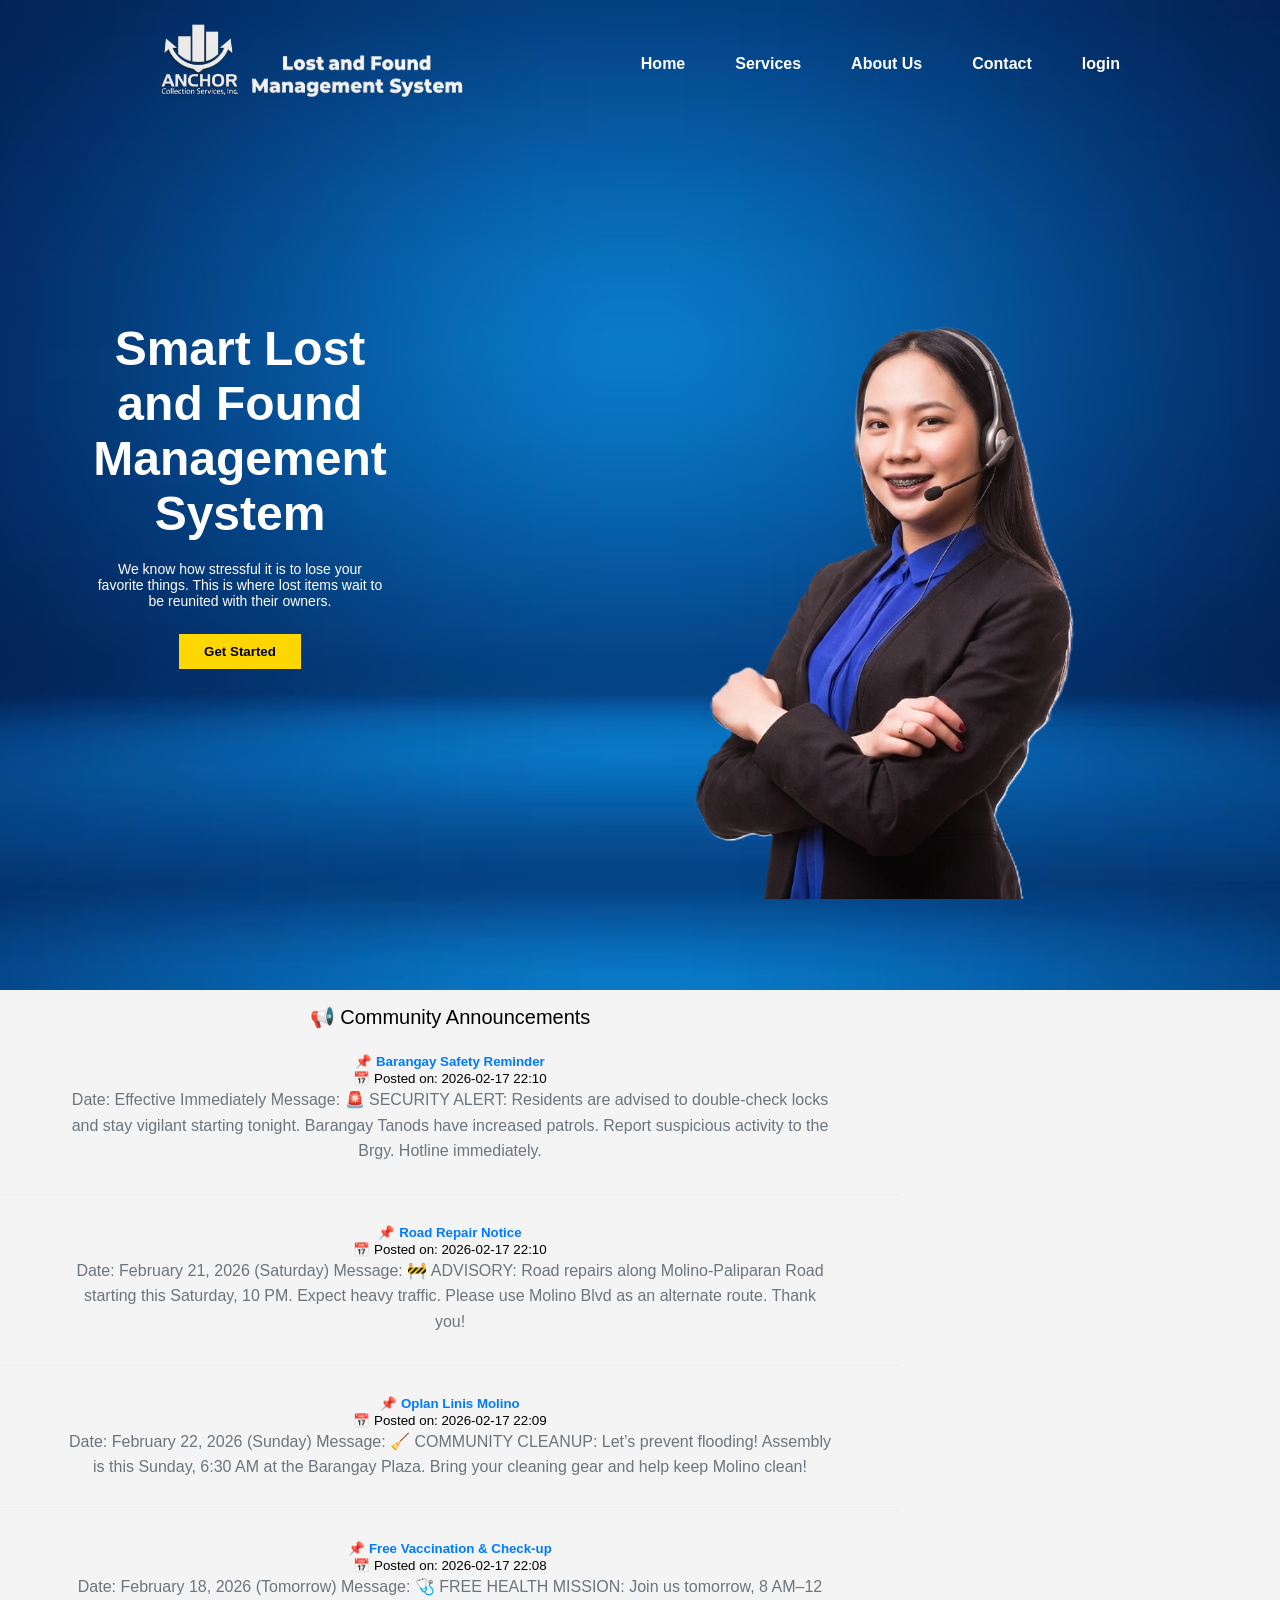
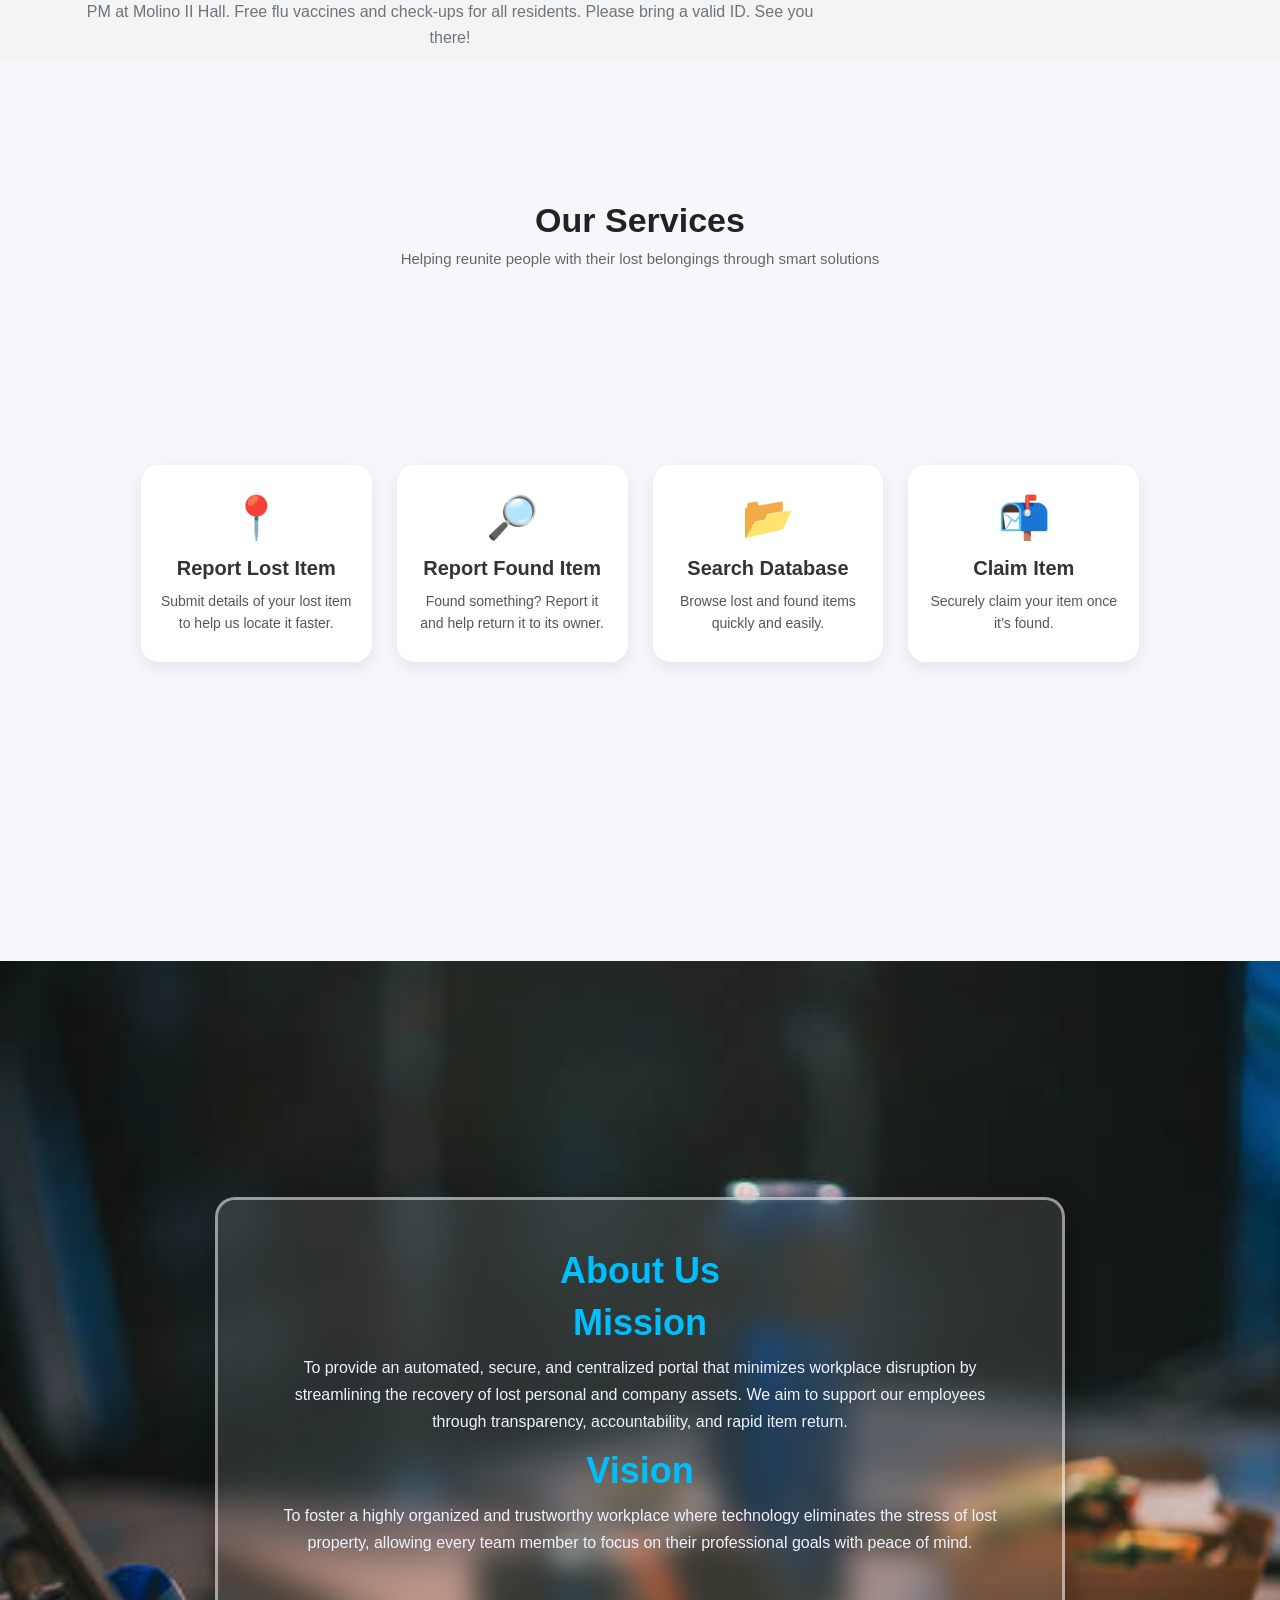
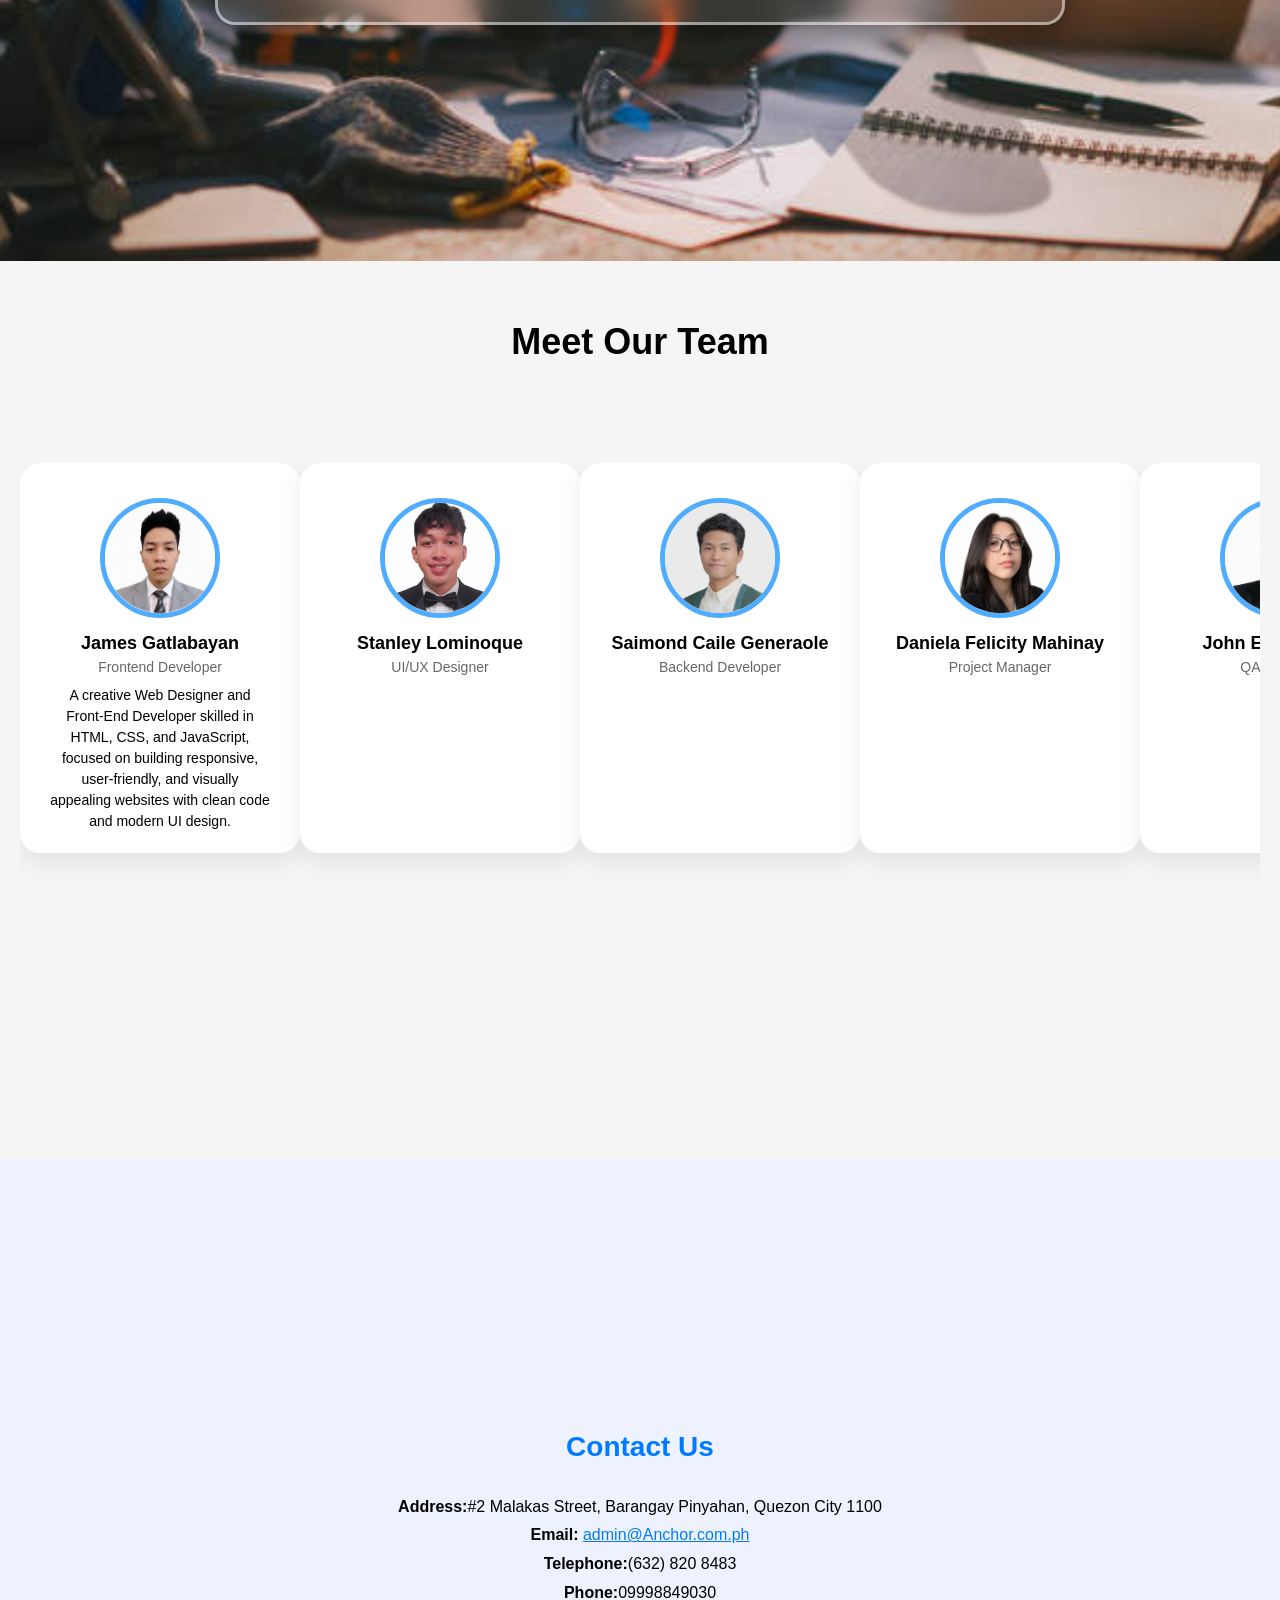
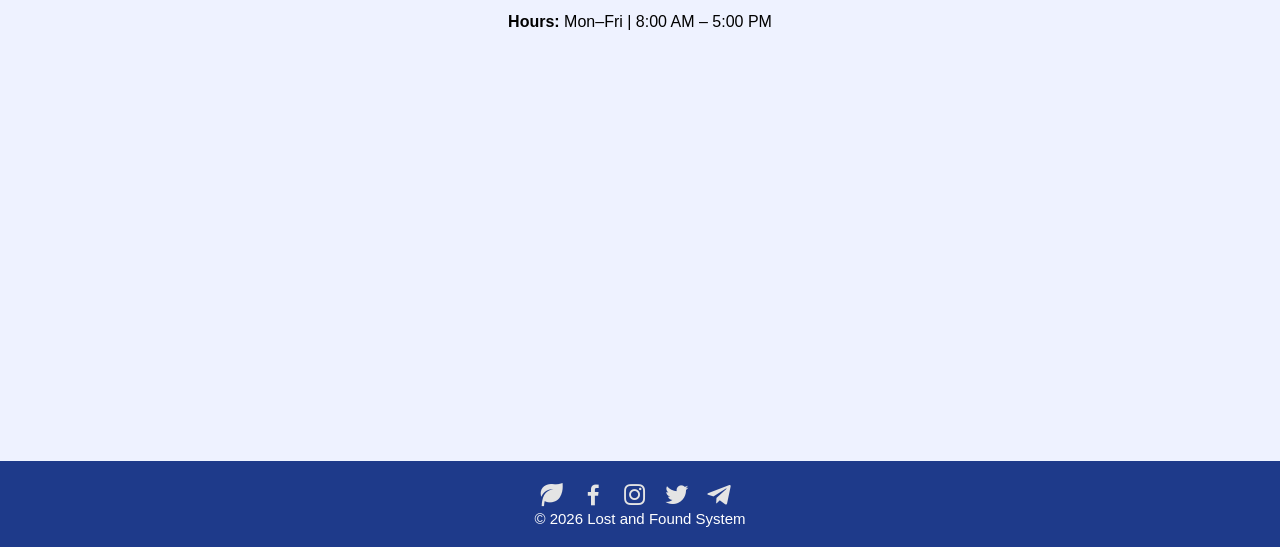
==== templates/index.html @ da5a938c "Create New Repo" ====
<!DOCTYPE html>
<html lang="en">
<head>
<meta charset="UTF-8">
<meta name="viewport" content="width=device-width, initial-scale=1.0">

<title>Home Page</title>

<!-- Swiper CSS -->
  <link
    rel="stylesheet"
    href="https://cdn.jsdelivr.net/npm/swiper@11/swiper-bundle.min.css"
  />

  <link href='https://unpkg.com/boxicons@2.1.4/css/boxicons.min.css' rel='stylesheet'>
<link rel="stylesheet" href="../static/css/home.css">

</head>
<body>

<!-- NAVBAR -->
<header>
<nav class="navbar">

  <div class="brand">
<img src="../static/css/image/11.png" alt="Lost & Found" class="log">
<img src="../static/css/image/12.png" alt="Anchor Logo" class="logo">
  </div>

<ul class="nav-links">
<li><a href="#">Home</a></li>
<li><a href="#">Services</a></li>
<li><a href="#">About Us</a></li>
<li><a href="#">Contact</a></li>
<li><a href="#">login</a></li>

</ul>

</nav>
</header>


<!-- HERO SECTION -->
<section class="hero">

<div class="hero-text">
<h1>Smart Lost and Found Management System</h1>
<p>We know how stressful it is to lose your favorite things.
  This is where lost items wait to be reunited with their owners.</p>
<button>Get Started</button>
</div>

<img src="../static/css/image/krishia.png" alt="Agent" class="img-fluid title-image">
</section>

<!-- FEATURES SECTION -->
  <section id="features">
    <div class="card-body text-center">
    <div class="container my-5">
        <div class="card border-warning shadow-sm">
            <div class="card-header bg-warning text-dark font-weight-bold">
                📢 Community Announcements
            </div>

            <div class="card-body">
                <div id="announcementText">
                    
                        
                            <div class="announcement-item mb-3">
                                <h5 class="mb-1 text-primary">📌 Barangay Safety Reminder</h5>
                                <small class="text-muted d-block mb-2">
                                    📅 Posted on: 2026-02-17 22:10
                                </small>
                                <p class="mb-0">Date: Effective Immediately Message: 🚨 SECURITY ALERT: Residents are advised to double-check locks and stay vigilant starting tonight. Barangay Tanods have increased patrols. Report suspicious activity to the Brgy. Hotline immediately.</p>
                            </div>
                            <hr>
                        
                            <div class="announcement-item mb-3">
                                <h5 class="mb-1 text-primary">📌 Road Repair Notice</h5>
                                <small class="text-muted d-block mb-2">
                                    📅 Posted on: 2026-02-17 22:10
                                </small>
                                <p class="mb-0">Date: February 21, 2026 (Saturday) Message: 🚧 ADVISORY: Road repairs along Molino-Paliparan Road starting this Saturday, 10 PM. Expect heavy traffic. Please use Molino Blvd as an alternate route. Thank you!</p>
                            </div>
                            <hr>
                        
                            <div class="announcement-item mb-3">
                                <h5 class="mb-1 text-primary">📌 Oplan Linis Molino</h5>
                                <small class="text-muted d-block mb-2">
                                    📅 Posted on: 2026-02-17 22:09
                                </small>
                                <p class="mb-0">Date: February 22, 2026 (Sunday) Message: 🧹 COMMUNITY CLEANUP: Let’s prevent flooding! Assembly is this Sunday, 6:30 AM at the Barangay Plaza. Bring your cleaning gear and help keep Molino clean!</p>
                            </div>
                            <hr>
                        
                            <div class="announcement-item mb-3">
                                <h5 class="mb-1 text-primary">📌 Free Vaccination &amp; Check-up</h5>
                                <small class="text-muted d-block mb-2">
                                    📅 Posted on: 2026-02-17 22:08
                                </small>
                                <p class="mb-0">Date: February 18, 2026 (Tomorrow) Message: 🩺 FREE HEALTH MISSION: Join us tomorrow, 8 AM–12 PM at Molino II Hall. Free flu vaccines and check-ups for all residents. Please bring a valid ID. See you there!</p>
                            </div>
                            
                        
                    </div>
                </div>
            </div>
        </div>
    </div>
</section>

  </section>


<!-- SERVICES SECTION -->
 <section class="services-section">
    <h2 class="section-title">Our Services</h2>
    <p class="section-subtitle">
        Helping reunite people with their lost belongings through smart solutions
    </p>

    <div class="services-container">

        <div class="service-card">
            <div class="icon">📍</div>
            <h3>Report Lost Item</h3>
            <p>Submit details of your lost item to help us locate it faster.</p>
        </div>

        <div class="service-card">
            <div class="icon">🔎</div>
            <h3>Report Found Item</h3>
            <p>Found something? Report it and help return it to its owner.</p>
        </div>

        <div class="service-card">
            <div class="icon">📂</div>
            <h3>Search Database</h3>
            <p>Browse lost and found items quickly and easily.</p>
        </div>

        <div class="service-card">
            <div class="icon">📬</div>
            <h3>Claim Item</h3>
            <p>Securely claim your item once it’s found.</p>
        </div>

    </div>
</section>



<div class="about-container"> <section class="about"> 
  
<div class="About us">

<h2>About Us</h2>


<div class="mission">

  <h2>Mission</h2>
  <p>
   To provide an automated, secure, and centralized portal that minimizes workplace disruption by streamlining the recovery of lost personal and company assets. We aim to support our employees through transparency, accountability, and rapid item return.
  </p>
</div>

<div class="vision">
  <h2>Vision</h2>
  <p>
   To foster a highly organized and trustworthy workplace where technology eliminates the stress of lost property, allowing every team member to focus on their professional goals with peace of mind.
  </p>
</div>
</div>
    </div>
  </section>

<!-- ABOUT SECTION -->
 <!-- TEAM SLIDER -->
  <section class="team">
    <h2>Meet Our Team</h2>
    
     <div class="swiper team-swiper">
    <div class="swiper-wrapper">

    <div class="swiper-slide team-card">
    <img src= "../static/css/image/image.png">
    <h3>James Gatlabayan</h3>
    <span>Frontend Developer</span>
    <p class="description">A creative Web Designer and Front-End Developer skilled in HTML, CSS, and JavaScript, focused on building responsive, user-friendly, and visually appealing websites with clean code and modern UI design.</p>
  </div>

  <div class="swiper-slide team-card">
    <img src="../static/css/image/stanley.png">
    <h3>Stanley Lominoque</h3>
    <span>UI/UX Designer</span>
  </div>

  <div class="swiper-slide team-card">
    <img src="../static/css/image/saimond.jpg">
    <h3>Saimond Caile Generaole</h3>
    <span>Backend Developer</span>
  </div>

  <div class="swiper-slide team-card">
    <img src="../static/css/image/daniela.jpg">
    <h3>Daniela Felicity Mahinay</h3>
    <span>Project Manager</span>
  </div>

  <!-- ADD MORE -->
  <div class="swiper-slide team-card">
    <img src="../static/css/image/john.jpg">
    <h3>John Edcel Basan</h3>
    <span>QA Engineer</span>
  </div>

  <div class="swiper-slide team-card">
    <img src="../static/css/image/krishia.png">
    <h3>Krizhia Crizelle Domingo</h3>
    <span>Database Admin</span>
  </div>

  <div class="swiper-slide team-card">
    <img src="../static/css/image/neil.jpg">
    <h3>Neil Delos Santos</h3>
    <span>DevOps Engineer</span>
  </div>

  <div class="swiper-slide team-card">
    <img src="../static/css/image/fidel.jpg">
    <h3>Fidel Ramos</h3>
    <span>Security Analyst</span>
  </div>

  <div class="swiper-slide team-card">
    <img src="../static/css/image/elsa.jpg">
    <h3>Elsa Cardinal</h3>
    <span>System Analyst</span>
  </div>

  <div class="swiper-slide team-card">
    <img src="../static/css/image/emirick.jpg">
    <h3>Emirick James Frisco</h3>
    <span>Content Manager</span>
  </div>

</div>
      <!-- Swiper Controls -->
      <div class="swiper-pagination"></div>
    </div>
  </section>


<!-- CONTACT SECTION -->
<section class="contact">

<h2 class="text-primary mb-4">Contact Us</h2>

<p><strong>Address:</strong>#2 Malakas Street, Barangay Pinyahan, Quezon City 1100</p>
<p><strong>Email:</strong> <a href="admin@Anchor.com.ph" class="text-primary">admin@Anchor.com.ph</a></p>
<p><strong>Telephone:</strong>(632) 820 8483 </p>
<p><strong>Phone:</strong>09998849030</p>
<p><strong>Hours:</strong> Mon–Fri | 8:00 AM – 5:00 PM</p>
</section>


<!-- FOOTER -->
<footer>

     <div class="social-icons">
<a href="#"><i class='bx bxs-leaf'></i></a>
<a href="#"><i class='bx bxl-facebook' ></i></a>
<a href="#"><i class='bx bxl-instagram' ></i></a>
<a href="#"><i class='bx bxl-twitter' ></i></a>
<a href="#"><i class='bx bxl-telegram' ></i></a>
     </div>

<p>© 2026 Lost and Found  System</p>

</footer>

<!-- Swiper JS -->
  <script src="https://cdn.jsdelivr.net/npm/swiper@11/swiper-bundle.min.js"></script>
  <script src="{{ url_for('static', filename='js/script.js') }}"></script>

</body>
</html>
---- static/css/home.css ----
*{
margin:0;
padding:0;
box-sizing:border-box;
font-family:Arial;
}

body{
    background:#f4f4f4;
}

/* NAVBAR */

.navbar{
    display: flex;
    justify-content: space-between;
    align-items: center;
    padding: 20px 60px;
    background: transparent; /* walang sariling background */
    position: absolute; /* nasa ibabaw ng hero */
    top: 0;
    left: 0;
    width: 100%;
}

.brand{
    display: flex;
    align-items: center;
    gap: 10px; /* space ng logo at text */
    position: absolute;
    top: 40px;
    left: 60px;
}

.logo{
    position: absolute;
    margin-top: 40px;
    left: 100px;
    width: 80px;   /* adjust size if needed */
    height: auto;
}

.log{
    position: absolute;
    margin-top: 72px;
    left: 185px;
    width: 225px;   /* adjust size if needed */
    height: auto;
}

.nav-links{
    margin-top: 35px;
    margin-left: auto;
    margin-right: 100px;
    display:flex;
    font-weight: bold;
    font-size: medium;
    list-style:none;
}

.nav-links li{
    margin-left:50px;
}

.nav-links a{
   color:white;
   text-decoration:none;
   font-size:16px;
}

.nav-links a:hover{
   color: gold;
}


/* HERO */

.hero{
   height:110vh;
   background-image: url('../css/image/14.avif');
   background-size:cover;
   background-position:center;
   display:flex;
   justify-content:center;
   align-items:center;
   text-align:center;
   color:white;
}
.hero-text{
    margin-left: 100px;
    margin-right:auto;
    max-width: fit-content60px 10%;
}

.hero-text h1{
   font-size:48px;
   margin-bottom:20px;
}

.hero-text p{
   font-size: 14px;
   margin-bottom:25px;
}

.hero button{
   padding:10px 25px;
   border:none;
   background:gold;
   font-weight:bold;
   cursor:pointer;
}

.hero-btn:hover{
    background: #1e8449;
}

.title-image{
    margin-top: 208px;
    width: 900px;
    height: auto;
}


/* Features */

/* Center the main container and restrict width for that "bulletin" look */
#features .container {
    max-width: 900px;
    text-align: center;
}

/* Header styling */
.card-header {
    font-size: 1.25rem;
    padding: 15px !important;
    border-bottom: none;
}

/* Individual Announcement Item styling */
.announcement-item {
    padding: 10px 0;
}

.announcement-item h5 {
    font-weight: 600;
    text-decoration: none;
}

/* Text spacing and alignment */
.announcement-item p {
    color: #6c757d; /* Muted gray for the description */
    line-height: 1.6;
    max-width: 85%;
    margin: 0 auto; /* Centers the paragraph text block */
}

/* Horizontal rule styling */
hr {
    border: 0;
    border-top: 1px solid #eee;
    margin: 20px 0;
}

/* Custom icon colors (Optional: if you want the blue from the screenshot) */
.text-primary {
    color: #007bff !important;
}


/* SERVICES */

.services-section {
  min-height: 100vh; 
    display: flex;
    flex-direction: column;
    justify-content: center; /* vertical center */
    align-items: center;
    padding: 11%;
    background-color: #f5f7fb;
    font-family: 'Poppins', sans-serif;
    text-align: center;
}

.section-title {
    font-size: 34px;
    font-weight: 700;
    color: #222;
}

.section-subtitle {
    max-width: 600px;
    margin: 10px auto 40px;
    font-size: 15px;
    color: #666;
}

/* Grid layout */
.services-container {
    display: grid;
    grid-template-columns: repeat(4, 1fr);
    gap: 25px;
    max-width: 1200px;
    margin: auto;
}

/* Card */
.service-card {
    background: #fff;
    padding: 28px 20px;
    border-radius: 18px;
    box-shadow: 0 6px 15px rgba(0,0,0,0.08);
    transition: transform 0.3s ease, box-shadow 0.3s ease;
}

.service-card:hover {
    transform: translateY(-8px);
    box-shadow: 0 10px 25px rgba(0,0,0,0.12);
}

.icon {
    font-size: 42px;
    margin-bottom: 15px;
}

.service-card h3 {
    font-size: 20px;
    color: #333;
    margin-bottom: 10px;
}

.service-card p {
    font-size: 14px;
    color: #555;
    line-height: 1.6;
}




/* ABOUT */

/* ABOUT SECTION */
.about-container {
    background-image: url('../css/image/h.jpg');
    background-size: cover;
    background-position: center;
    padding: 100px 20px; /* Space sa taas at baba para hindi dikit sa ibang section */
    display: flex;
    justify-content: center;
    align-items: center;
    min-height: 100vh;
}
.about {
  border: 3px solid rgba(255, 255, 255, 0.5); /* Puting border */
  border-radius: 20px;
  background: rgba(255, 255, 255, 0.1); /* Transparent white */
  backdrop-filter: blur(15px); /* Glass blur effect */
  -webkit-backdrop-filter: blur(15px);
    
  padding: 50px;
  max-width: 850px;
  color: white;
  text-align: center;
  box-shadow: 0 10px 30px rgba(0, 0, 0, 0.4);
}

.about h2 {
  font-size: 1.5rem;
  width: 100%;
  font-size: 36px;
  margin-bottom: 10px;
  color: #00bfff;
}

.mission, .vision {
    flex: 1;
    min-width: 250px; /* Para mag-stack sila sa mobile */
}

.about p {
  font-size: 16px;
  line-height: 1.7;
  margin-bottom: 15px;
  color: #eef2ff;
}

/* TEAM SECTION */
.team {
 background-color: whitesmoke;
  min-height: 100vh;
  text-align: center;
  padding: 60px 20px;
}

.team h2 {
  font-size: 36px;
  margin-bottom: 100px;
  color: #000;

}

.team-card {
  position: relative;
  height: 390px;
  width: 280px;              
  text-align: center;
  background: #fff;
  border-radius: 20px;       
  padding: 20px;
  box-shadow: 0 10px 25px rgba(0,0,0,0.08);
  box-sizing: border-box;   
  overflow: hidden;         
}

.team-card img {
  width: 120px;
  height: 120px;
  border-radius: 50%;
  object-fit: cover;
  margin: 15px auto;
  display: block;
  transition: transform 0.3s ease;
  border: 5px solid #4facfe;
}

.team-card img:hover  {
    transform: scale(1.1);
}

.team-card h3 {
  margin: 10px 0 5px;
  font-size: 18px;
}

/* Role */
.team-card span {
  font-size: 14px;
  color: #666;
  display: block;
  margin-bottom: 10px;
}

/* Description text */
.description {
  font-size: 14px;
  color: #000;
  text-align: center;
  line-height: 1.5;
  padding: 0 10px;          /* prevents text touching edges */
  word-wrap: break-word;
}

/* SWIPER */
.swiper {
  padding-bottom: 50px;
}

.swiper-button-next,
.swiper-button-prev {
  color: #000;
}

.swiper-pagination-bullet-active {
  background: #000;
}

/* CONTACT */


.contact {
min-height: 100vh;
padding:270px;
text-align:center;
background:#eef2ff;
}


.contact h2 {
  color: #359df8;
  font-weight: 500px;
  margin-bottom: 30px;
  font-size: 28px;
  
}

.contact p {
  line-height: 1.8; 
  font-family: Arial, sans-serif; 
}

 .text-primary {
  color: #4facfe;
}


/* FOOTER */

footer{
font-size: 15px;
text-align:center;
background:#1e3a8a;
color:white;
padding:20px;
}

.social-icons a i {
    font-size: 28px;
    color: #e4e4e4;
    margin-right: 10px;
    transition: .5s ease;


}

.social-icons a:hover i  {
    transform: scale(1.2);

}
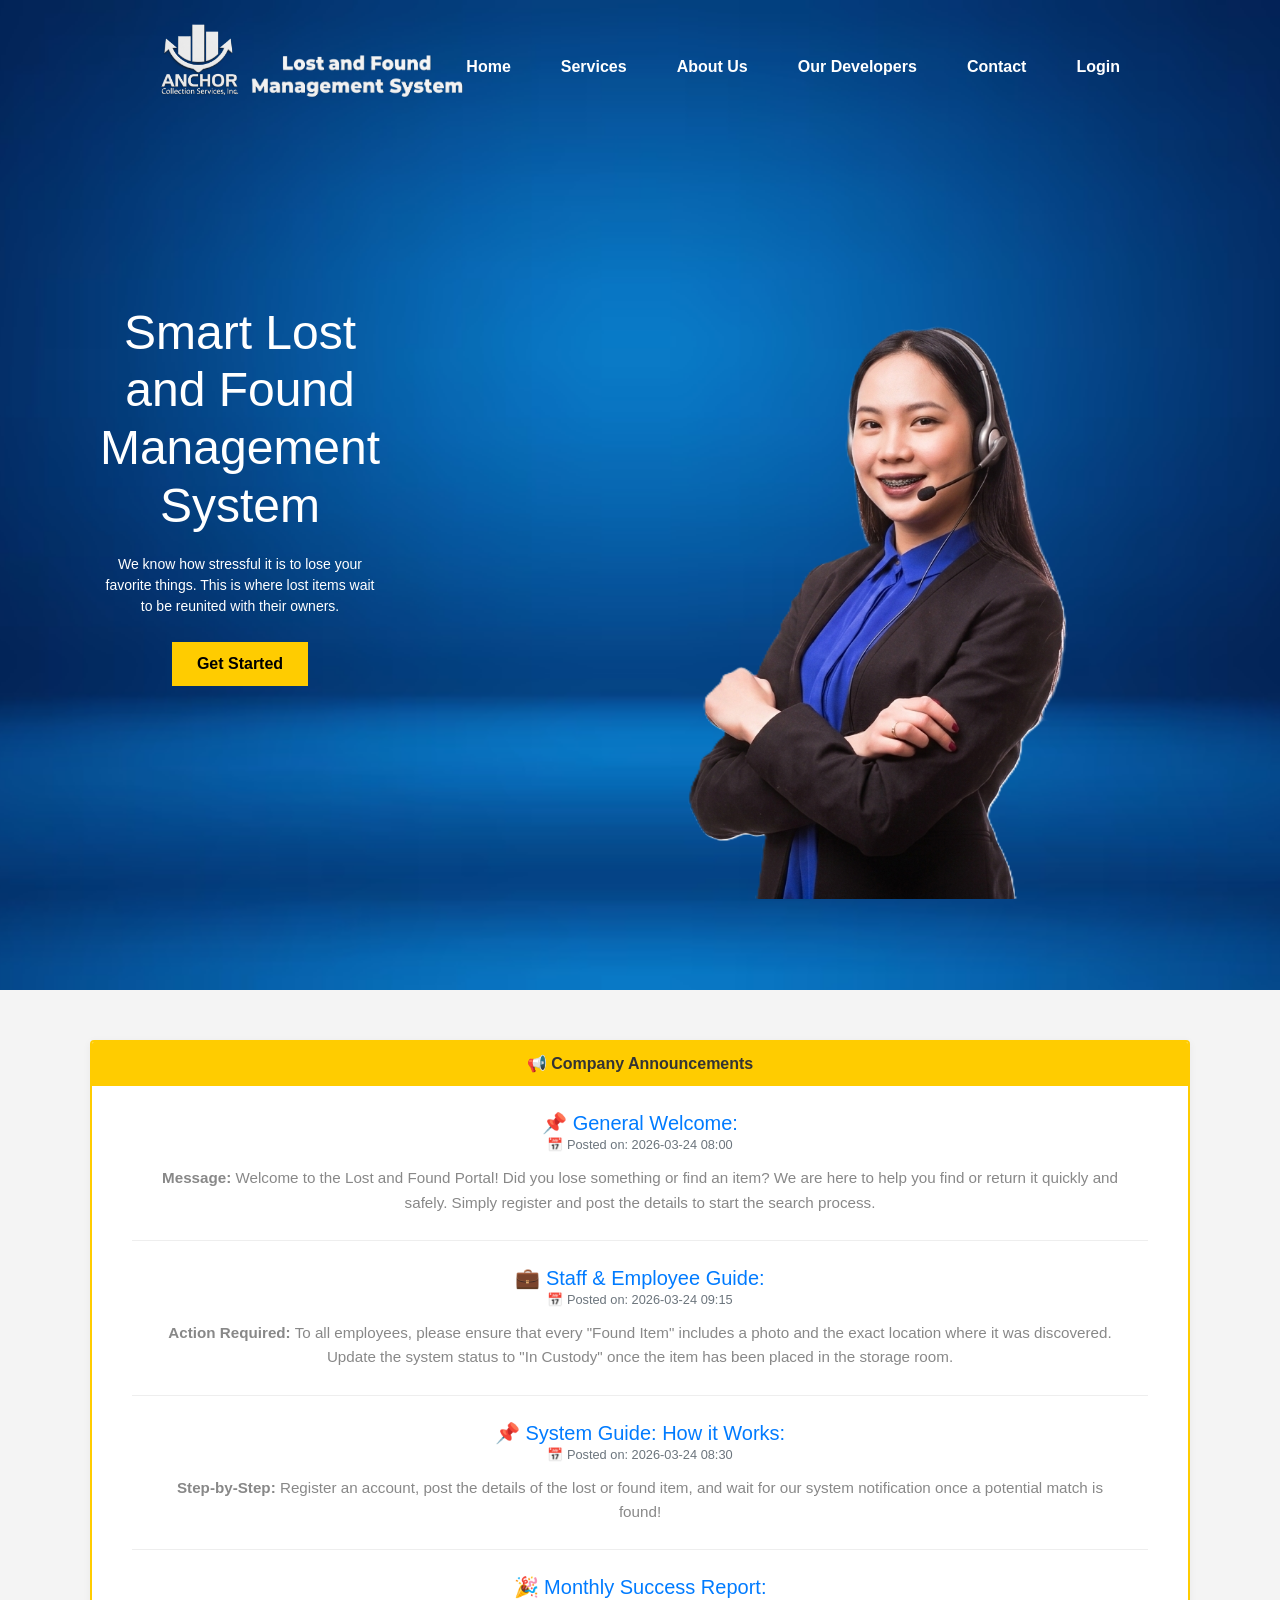
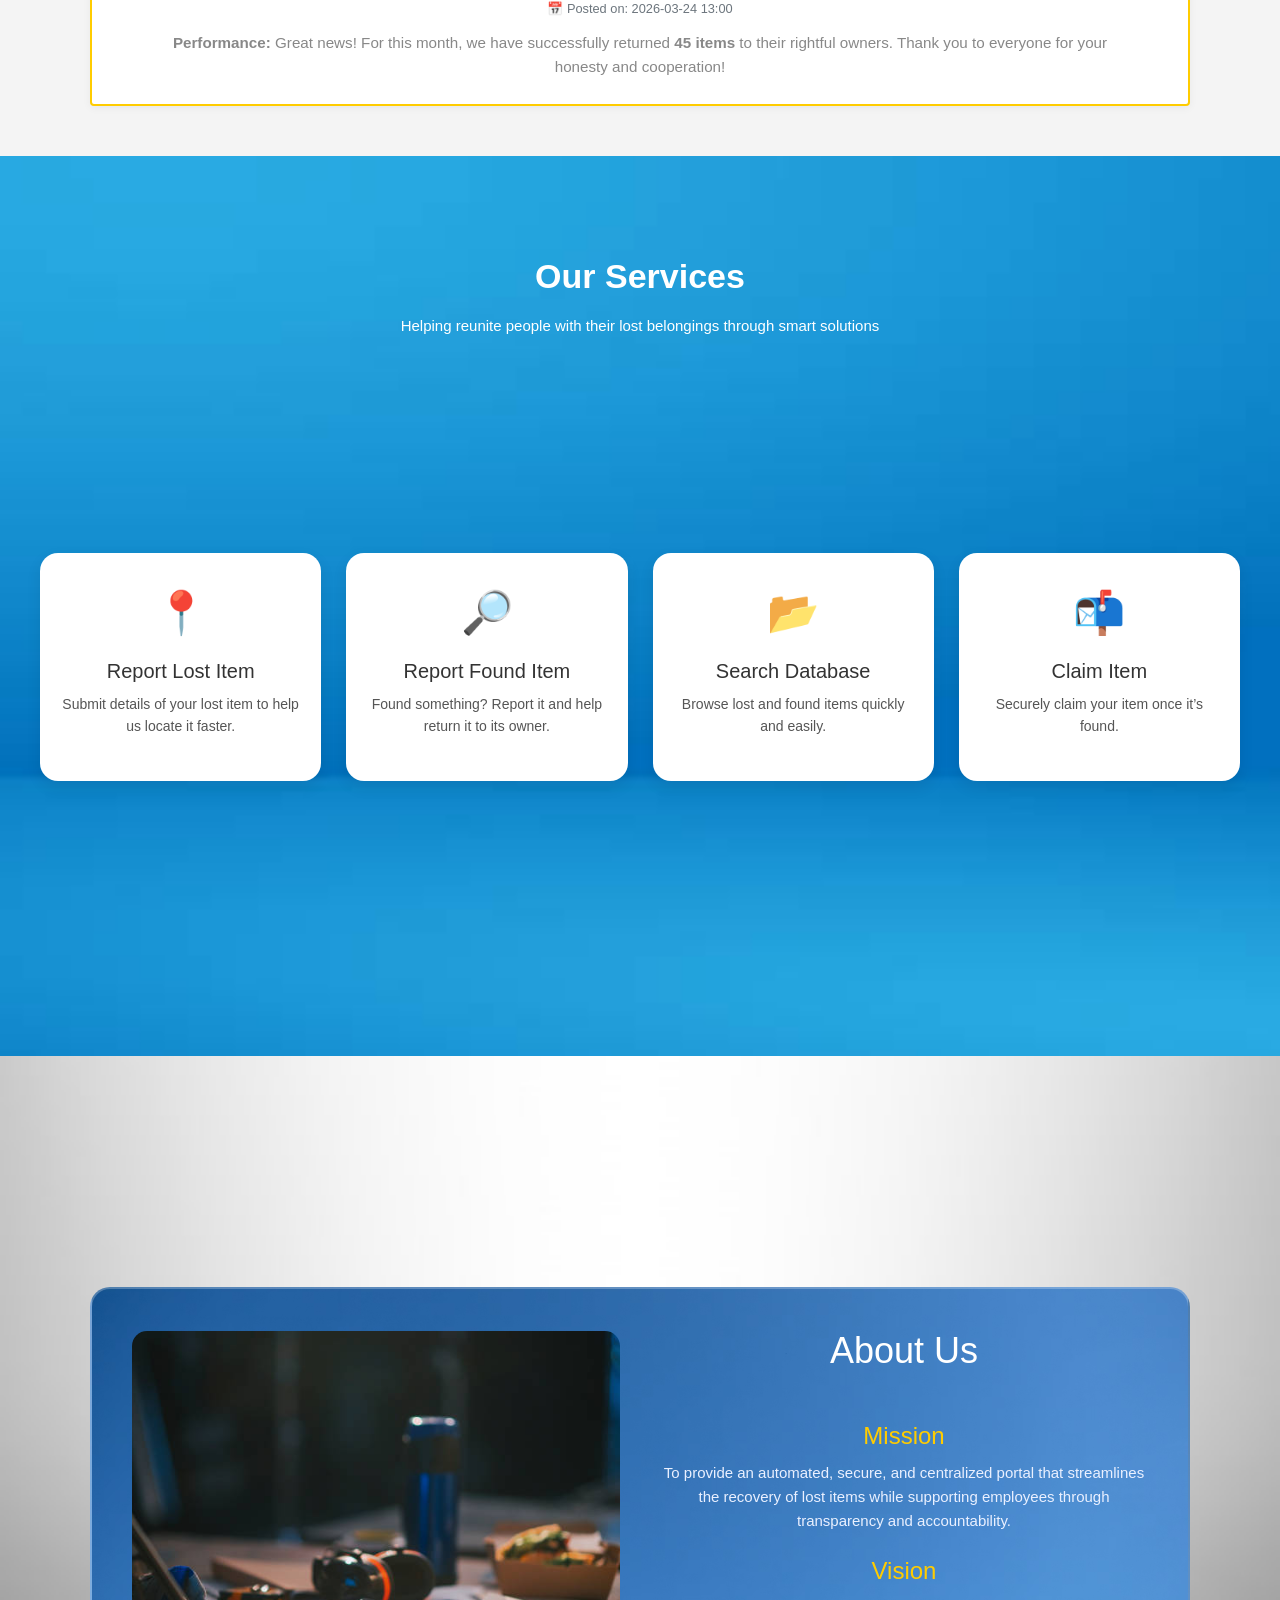
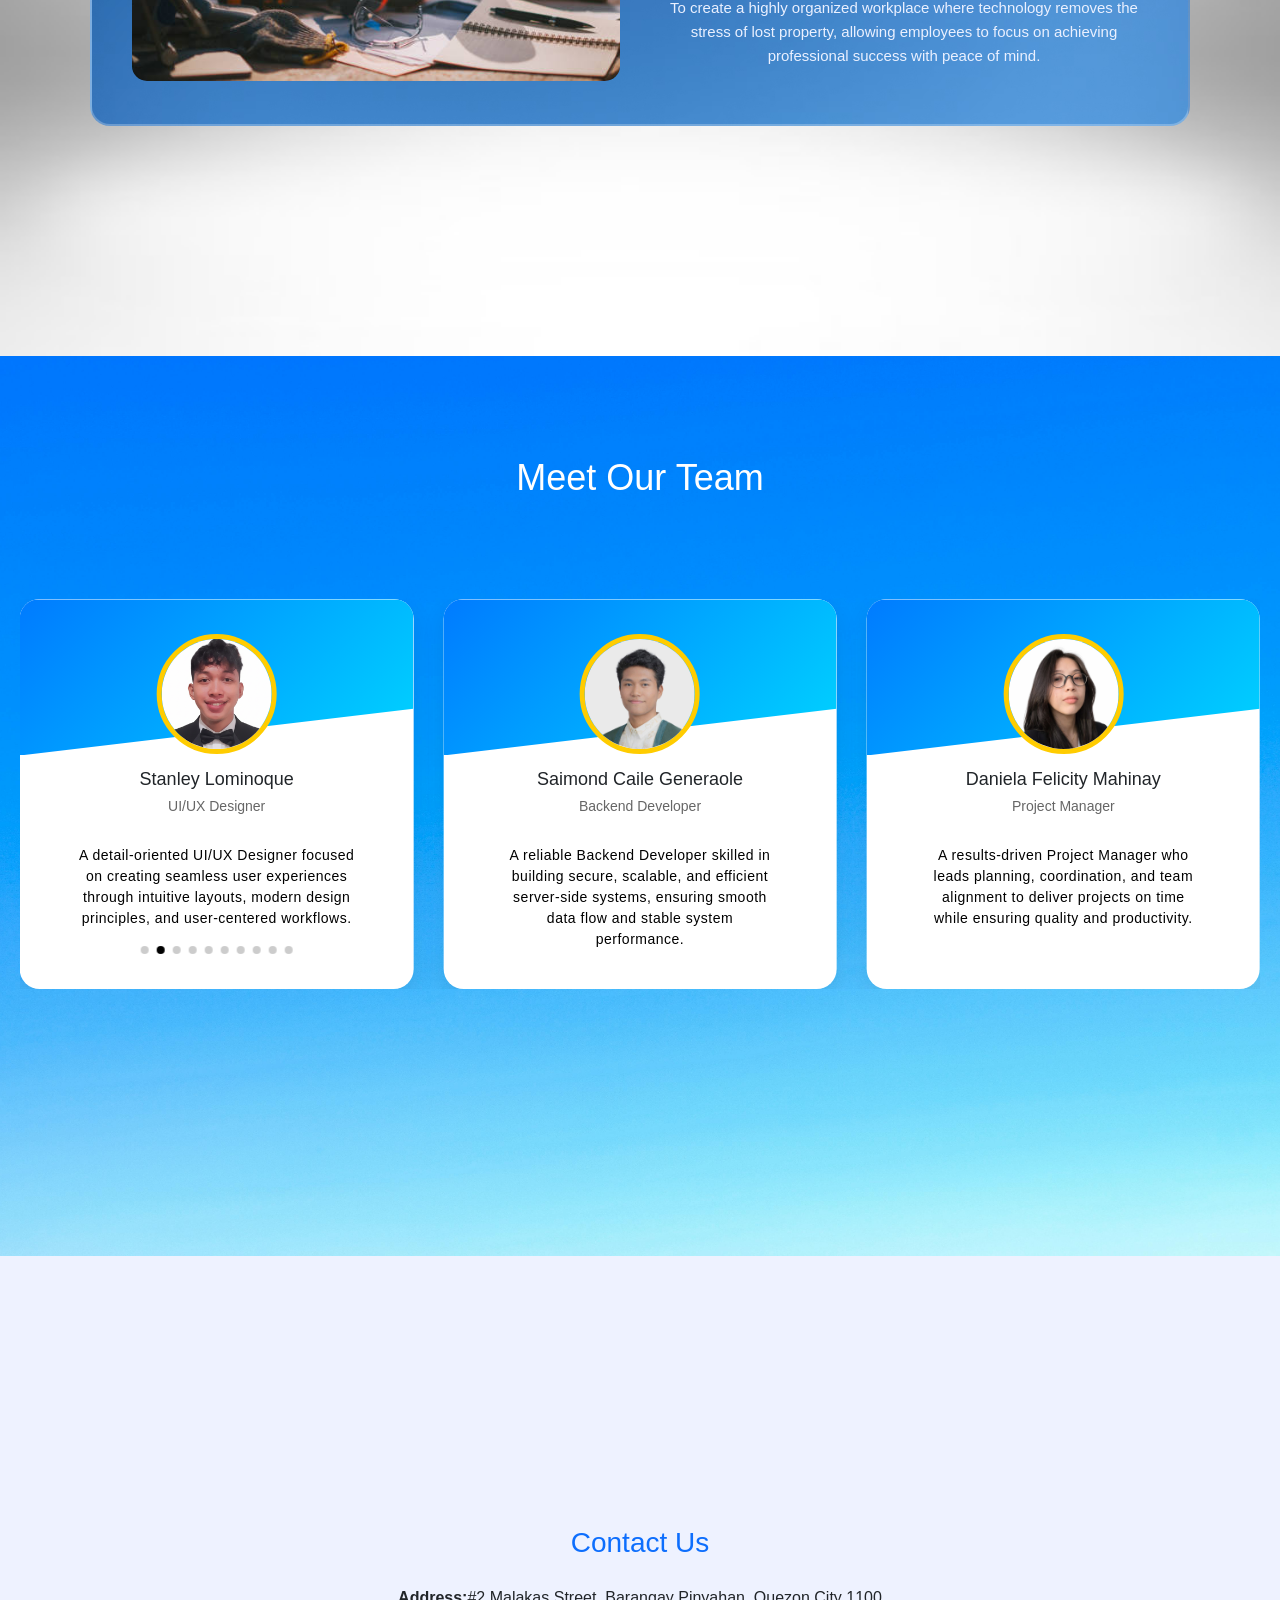
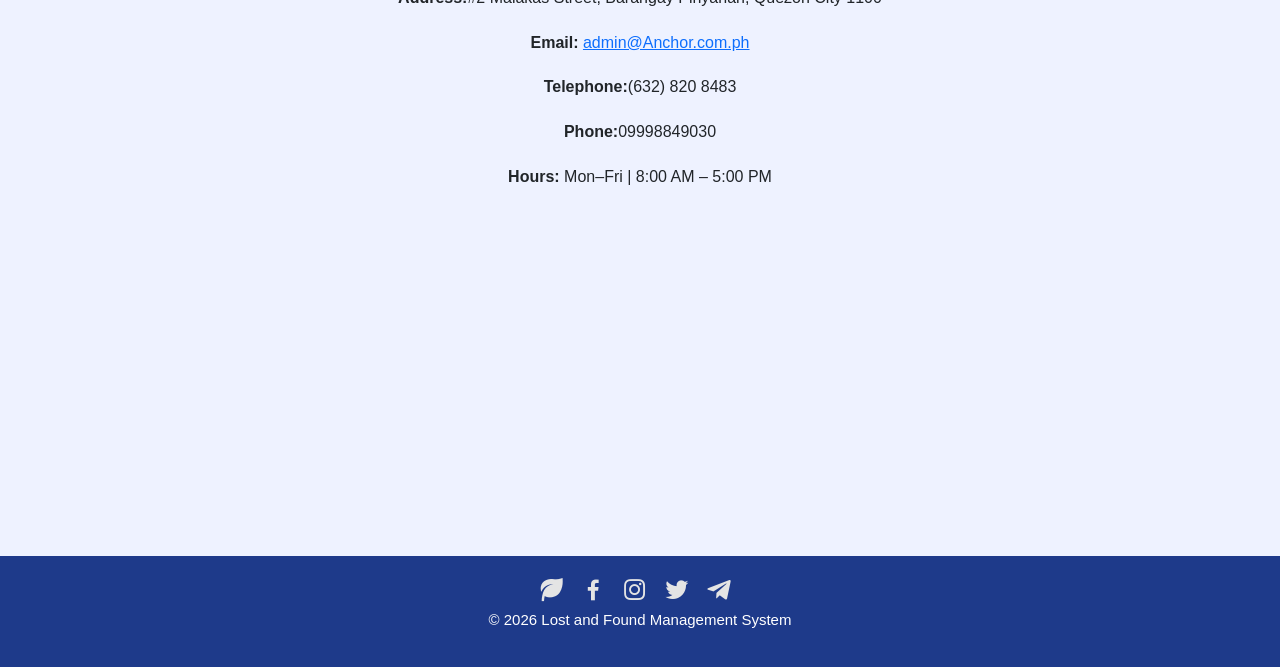
==== commit 4f4ecc2d: "Add files via upload" ====
--- a/templates/index.html
+++ b/templates/index.html
@@ -6,114 +6,100 @@
 
 <title>Home Page</title>
 
+
+ <link href="https://cdn.jsdelivr.net/npm/bootstrap@5.3.2/dist/css/bootstrap.min.css" rel="stylesheet">
+  
+
 <!-- Swiper CSS -->
   <link
     rel="stylesheet"
     href="https://cdn.jsdelivr.net/npm/swiper@11/swiper-bundle.min.css"
   />
 
+  
   <link href='https://unpkg.com/boxicons@2.1.4/css/boxicons.min.css' rel='stylesheet'>
-<link rel="stylesheet" href="../static/css/home.css">
+<link rel="stylesheet" href="../static/style.css">
 
 </head>
 <body>
 
 <!-- NAVBAR -->
 <header>
-<nav class="navbar">
+<nav class="navbar"> 
 
   <div class="brand">
-<img src="../static/css/image/11.png" alt="Lost & Found" class="log">
-<img src="../static/css/image/12.png" alt="Anchor Logo" class="logo">
+<img src="../static/image/11.png" alt="Lost & Found" class="log">
+<img src="../static/image/12.png" alt="Anchor Logo" class="logo">
   </div>
 
 <ul class="nav-links">
-<li><a href="#">Home</a></li>
-<li><a href="#">Services</a></li>
-<li><a href="#">About Us</a></li>
-<li><a href="#">Contact</a></li>
-<li><a href="#">login</a></li>
+<li><a href="#home">Home</a></li>
+<li><a href="#services">Services</a></li>
+<li><a href="#about">About Us</a></li>
+<li><a href="#dev">Our Developers</a></li>
+<li><a href="#contact">Contact</a></li>
+<li><a href="login.html">Login</a></li>
 
 </ul>
 
 </nav>
 </header>
-
+ 
 
 <!-- HERO SECTION -->
-<section class="hero">
+<section id="home" class="hero">
 
 <div class="hero-text">
 <h1>Smart Lost and Found Management System</h1>
 <p>We know how stressful it is to lose your favorite things.
   This is where lost items wait to be reunited with their owners.</p>
-<button>Get Started</button>
-</div>
-
-<img src="../static/css/image/krishia.png" alt="Agent" class="img-fluid title-image">
+<button onclick="window.location.href='login.html'">Get Started</button>
+</div>
+
+<img src="../static/image/krishia.png" alt="Agent" class="img-fluid title-image">
 </section>
 
 <!-- FEATURES SECTION -->
-  <section id="features">
-    <div class="card-body text-center">
-    <div class="container my-5">
-        <div class="card border-warning shadow-sm">
-            <div class="card-header bg-warning text-dark font-weight-bold">
-                📢 Community Announcements
-            </div>
-
-            <div class="card-body">
-                <div id="announcementText">
-                    
-                        
-                            <div class="announcement-item mb-3">
-                                <h5 class="mb-1 text-primary">📌 Barangay Safety Reminder</h5>
-                                <small class="text-muted d-block mb-2">
-                                    📅 Posted on: 2026-02-17 22:10
-                                </small>
-                                <p class="mb-0">Date: Effective Immediately Message: 🚨 SECURITY ALERT: Residents are advised to double-check locks and stay vigilant starting tonight. Barangay Tanods have increased patrols. Report suspicious activity to the Brgy. Hotline immediately.</p>
-                            </div>
-                            <hr>
-                        
-                            <div class="announcement-item mb-3">
-                                <h5 class="mb-1 text-primary">📌 Road Repair Notice</h5>
-                                <small class="text-muted d-block mb-2">
-                                    📅 Posted on: 2026-02-17 22:10
-                                </small>
-                                <p class="mb-0">Date: February 21, 2026 (Saturday) Message: 🚧 ADVISORY: Road repairs along Molino-Paliparan Road starting this Saturday, 10 PM. Expect heavy traffic. Please use Molino Blvd as an alternate route. Thank you!</p>
-                            </div>
-                            <hr>
-                        
-                            <div class="announcement-item mb-3">
-                                <h5 class="mb-1 text-primary">📌 Oplan Linis Molino</h5>
-                                <small class="text-muted d-block mb-2">
-                                    📅 Posted on: 2026-02-17 22:09
-                                </small>
-                                <p class="mb-0">Date: February 22, 2026 (Sunday) Message: 🧹 COMMUNITY CLEANUP: Let’s prevent flooding! Assembly is this Sunday, 6:30 AM at the Barangay Plaza. Bring your cleaning gear and help keep Molino clean!</p>
-                            </div>
-                            <hr>
-                        
-                            <div class="announcement-item mb-3">
-                                <h5 class="mb-1 text-primary">📌 Free Vaccination &amp; Check-up</h5>
-                                <small class="text-muted d-block mb-2">
-                                    📅 Posted on: 2026-02-17 22:08
-                                </small>
-                                <p class="mb-0">Date: February 18, 2026 (Tomorrow) Message: 🩺 FREE HEALTH MISSION: Join us tomorrow, 8 AM–12 PM at Molino II Hall. Free flu vaccines and check-ups for all residents. Please bring a valid ID. See you there!</p>
-                            </div>
-                            
-                        
-                    </div>
-                </div>
-            </div>
-        </div>
+<section id="features">
+  <div class="features-container">
+    <div class="features-card">
+      <div class="features-header">
+        📢 Company Announcements
+      </div>
+      <div class="features-body" id="announcementText">
+
+        <div class="announcement-item">
+          <h5>📌 General Welcome:</h5>
+          <small class="posted-date">📅 Posted on: 2026-03-24 08:00</small>
+          <p><strong>Message:</strong> Welcome to the Lost and Found Portal! Did you lose something or find an item? We are here to help you find or return it quickly and safely. Simply register and post the details to start the search process.</p>
+        </div>
+
+        <div class="announcement-item">
+          <h5>💼 Staff & Employee Guide:</h5>
+          <small class="posted-date">📅 Posted on: 2026-03-24 09:15</small>
+          <p><strong>Action Required:</strong> To all employees, please ensure that every "Found Item" includes a photo and the exact location where it was discovered. Update the system status to "In Custody" once the item has been placed in the storage room.</p>
+        </div>
+
+        <div class="announcement-item">
+          <h5>📌 System Guide: How it Works:</h5>
+          <small class="posted-date">📅 Posted on: 2026-03-24 08:30</small>
+          <p><strong>Step-by-Step:</strong> Register an account, post the details of the lost or found item, and wait for our system notification once a potential match is found!</p>
+        </div>
+
+        <div class="announcement-item">
+          <h5>🎉 Monthly Success Report:</h5>
+          <small class="posted-date">📅 Posted on: 2026-03-24 13:00</small>
+          <p><strong>Performance:</strong> Great news! For this month, we have successfully returned <strong>45 items</strong> to their rightful owners. Thank you to everyone for your honesty and cooperation!</p>
+        </div>
+
+      </div>
     </div>
-</section>
-
-  </section>
+  </div>
+</section>
 
 
 <!-- SERVICES SECTION -->
- <section class="services-section">
+<section id="services" class="services-section">
     <h2 class="section-title">Our Services</h2>
     <p class="section-subtitle">
         Helping reunite people with their lost belongings through smart solutions
@@ -150,101 +136,153 @@
 
 
 
-<div class="about-container"> <section class="about"> 
-  
-<div class="About us">
-
-<h2>About Us</h2>
-
-
-<div class="mission">
-
-  <h2>Mission</h2>
-  <p>
-   To provide an automated, secure, and centralized portal that minimizes workplace disruption by streamlining the recovery of lost personal and company assets. We aim to support our employees through transparency, accountability, and rapid item return.
-  </p>
-</div>
-
-<div class="vision">
-  <h2>Vision</h2>
-  <p>
-   To foster a highly organized and trustworthy workplace where technology eliminates the stress of lost property, allowing every team member to focus on their professional goals with peace of mind.
-  </p>
-</div>
-</div>
+<section id="about" class="about-container">
+  <div class="about-box">
+    
+    <div class="row-container">
+      
+      <!-- LEFT: IMAGE SLIDER -->
+      <div class="left-slider">
+        <div id="aboutCarousel" class="carousel slide carousel-fade" data-bs-ride="carousel">
+          <div class="carousel-inner">
+            
+            <div class="carousel-item active">
+              <img src="../static/image/g.jpg" class="d-block w-100 slider-img" alt="About Image 1">
+            </div>
+
+            <div class="carousel-item">
+              <img src="../static/image/h.jpg" class="d-block w-100 slider-img" alt="About Image 2">
+            </div>
+
+            <div class="carousel-item">
+              <img src="../static/image/j.jpg" class="d-block w-100 slider-img" alt="About Image 3">
+            </div>
+
+          </div>
+        </div>
+      </div>
+
+      <!-- RIGHT: MISSION / VISION -->
+      <div class="right-text">
+
+        <h2 class="about-main-title">About Us</h2>
+
+        <h3>Mission</h3>
+        <p>
+          To provide an automated, secure, and centralized portal that streamlines the recovery of lost items while
+          supporting employees through transparency and accountability.
+        </p>
+
+        <h3 class="mt-4">Vision</h3>
+        <p>
+          To create a highly organized workplace where technology removes the stress of lost property, allowing
+          employees to focus on achieving professional success with peace of mind.
+        </p>
+
+      </div>
+
     </div>
-  </section>
+
+  </div>
+</section>
 
 <!-- ABOUT SECTION -->
  <!-- TEAM SLIDER -->
-  <section class="team">
+  <section id="dev" class="team">
     <h2>Meet Our Team</h2>
     
      <div class="swiper team-swiper">
     <div class="swiper-wrapper">
 
     <div class="swiper-slide team-card">
-    <img src= "../static/css/image/image.png">
-    <h3>James Gatlabayan</h3>
-    <span>Frontend Developer</span>
-    <p class="description">A creative Web Designer and Front-End Developer skilled in HTML, CSS, and JavaScript, focused on building responsive, user-friendly, and visually appealing websites with clean code and modern UI design.</p>
-  </div>
-
-  <div class="swiper-slide team-card">
-    <img src="../static/css/image/stanley.png">
-    <h3>Stanley Lominoque</h3>
-    <span>UI/UX Designer</span>
-  </div>
-
-  <div class="swiper-slide team-card">
-    <img src="../static/css/image/saimond.jpg">
-    <h3>Saimond Caile Generaole</h3>
-    <span>Backend Developer</span>
-  </div>
-
-  <div class="swiper-slide team-card">
-    <img src="../static/css/image/daniela.jpg">
-    <h3>Daniela Felicity Mahinay</h3>
-    <span>Project Manager</span>
-  </div>
-
-  <!-- ADD MORE -->
-  <div class="swiper-slide team-card">
-    <img src="../static/css/image/john.jpg">
-    <h3>John Edcel Basan</h3>
-    <span>QA Engineer</span>
-  </div>
-
-  <div class="swiper-slide team-card">
-    <img src="../static/css/image/krishia.png">
-    <h3>Krizhia Crizelle Domingo</h3>
-    <span>Database Admin</span>
-  </div>
-
-  <div class="swiper-slide team-card">
-    <img src="../static/css/image/neil.jpg">
-    <h3>Neil Delos Santos</h3>
-    <span>DevOps Engineer</span>
-  </div>
-
-  <div class="swiper-slide team-card">
-    <img src="../static/css/image/fidel.jpg">
-    <h3>Fidel Ramos</h3>
-    <span>Security Analyst</span>
-  </div>
-
-  <div class="swiper-slide team-card">
-    <img src="../static/css/image/elsa.jpg">
-    <h3>Elsa Cardinal</h3>
-    <span>System Analyst</span>
-  </div>
-
-  <div class="swiper-slide team-card">
-    <img src="../static/css/image/emirick.jpg">
-    <h3>Emirick James Frisco</h3>
-    <span>Content Manager</span>
-  </div>
-
+  <img src="../static/image/image.png">
+  <h3>James Gatlabayan</h3>
+  <span>Frontend Developer</span>
+  <p class="description">
+    A creative Front-End Developer specializing in crafting responsive, fast, and visually appealing user interfaces through clean HTML, CSS, and JavaScript.
+  </p>
+</div>
+
+<div class="swiper-slide team-card">
+  <img src="../static/image/stanley.png">
+  <h3>Stanley Lominoque</h3>
+  <span>UI/UX Designer</span>
+  <p class="description">
+    A detail-oriented UI/UX Designer focused on creating seamless user experiences through intuitive layouts, modern design principles, and user-centered workflows.
+  </p>
+</div>
+
+<div class="swiper-slide team-card">
+  <img src="../static/image/saimond.jpg">
+  <h3>Saimond Caile Generaole</h3>
+  <span>Backend Developer</span>
+  <p class="description">
+    A reliable Backend Developer skilled in building secure, scalable, and efficient server-side systems, ensuring smooth data flow and stable system performance.
+  </p>
+</div>
+
+<div class="swiper-slide team-card">
+  <img src="../static/image/daniela.jpg">
+  <h3>Daniela Felicity Mahinay</h3>
+  <span>Project Manager</span>
+  <p class="description">
+    A results-driven Project Manager who leads planning, coordination, and team alignment to deliver projects on time while ensuring quality and productivity.
+  </p>
+</div>
+
+<div class="swiper-slide team-card">
+  <img src="../static/image/john.jpg">
+  <h3>John Edcel Basan</h3>
+  <span>QA Engineer</span>
+  <p class="description">
+    A meticulous QA Engineer dedicated to testing, troubleshooting, and ensuring software quality through systematic validation and bug prevention.
+  </p>
+</div>
+
+<div class="swiper-slide team-card">
+  <img src="../static/image/krizhia.jpg">
+  <h3>Krizhia Crizelle Domingo</h3>
+  <span>Database Admin</span>
+  <p class="description">
+    A responsible Database Administrator managing structured data, optimizing database performance, and ensuring security, accuracy, and availability.
+  </p>
+</div>
+
+<div class="swiper-slide team-card">
+  <img src="../static/image/neil.jpg">
+  <h3>Neil Delos Santos</h3>
+  <span>DevOps Engineer</span>
+  <p class="description">
+    A DevOps Engineer skilled in automation, deployment pipelines, and system reliability, ensuring smooth integration between development and operations.
+  </p>
+</div>
+
+<div class="swiper-slide team-card">
+  <img src="../static/image/fidel.jpg">
+  <h3>Fidel Ramos</h3>
+  <span>Security Analyst</span>
+  <p class="description">
+    A proactive Security Analyst focused on identifying vulnerabilities, managing risks, and protecting system integrity through security best practices.
+  </p>
+</div>
+
+<div class="swiper-slide team-card">
+  <img src="../static/image/elsa.jpg">
+  <h3>Elsa Cardinal</h3>
+  <span>System Analyst</span>
+  <p class="description">
+    A System Analyst who evaluates processes, analyzes system needs, and designs solutions that enhance functionality, workflow efficiency, and productivity.
+  </p>
+</div>
+
+<div class="swiper-slide team-card">
+  <img src="../static/image/emirick.jpg">
+  <h3>Emirick James Frisco</h3>
+  <span>Content Manager</span>
+  <p class="description">
+    A strategic Content Manager responsible for creating, organizing, and optimizing content to improve communication, engagement, and brand consistency.
+  </p>
+  
 </div>
       <!-- Swiper Controls -->
       <div class="swiper-pagination"></div>
@@ -253,7 +291,7 @@
 
 
 <!-- CONTACT SECTION -->
-<section class="contact">
+<section id="contact" class="contact">
 
 <h2 class="text-primary mb-4">Contact Us</h2>
 
@@ -276,13 +314,19 @@
 <a href="#"><i class='bx bxl-telegram' ></i></a>
      </div>
 
-<p>© 2026 Lost and Found  System</p>
+<p>© 2026 Lost and Found Management System</p>
 
 </footer>
 
 <!-- Swiper JS -->
   <script src="https://cdn.jsdelivr.net/npm/swiper@11/swiper-bundle.min.js"></script>
-  <script src="{{ url_for('static', filename='js/script.js') }}"></script>
+  <script src="../static/js/script.js"></script>
+
+<!-- Bootstrap JS Bundle -->
+  <script src="https://cdn.jsdelivr.net/npm/bootstrap@5.3.2/dist/js/bootstrap.bundle.min.js"></script>
+
+  <!-- Swiper JS -->
+  <script src="https://cdn.jsdelivr.net/npm/swiper@11/swiper-bundle.min.js"></script>
 
 </body>
-</html>+</html> 
--- a/static/style.css
+++ b/static/style.css
@@ -0,0 +1,1115 @@
+*{
+    margin:0;
+    padding:0;
+    box-sizing:border-box;
+    font-family:Arial;
+}
+
+html {
+  scroll-behavior: smooth;
+}
+
+body{
+    background:#f4f4f4;
+}
+
+/* NAVBAR */
+.navbar{
+    display: flex;
+    justify-content: space-between;
+    align-items: center;
+    padding: 20px 60px;
+    background: transparent;
+    position: absolute;
+    top: 0;
+    left: 0;
+    width: 100%;
+    z-index: 1000;
+}
+
+.brand{
+    display: flex;
+    align-items: center;
+    gap: 10px;
+    position: absolute;
+    top: 40px;
+    left: 60px;
+}
+
+.logo{
+    position: absolute;
+    margin-top: 40px;
+    left: 100px;
+    width: 80px;
+    height: auto;
+}
+
+.log{
+    position: absolute;
+    margin-top: 72px;
+    left: 185px;
+    width: 225px;
+    height: auto;
+}
+
+.nav-links{
+    margin-top: 35px;
+    margin-left: auto;
+    margin-right: 100px;
+    display:flex;
+    font-weight: bold;
+    font-size: medium;
+    list-style:none;
+}
+
+.nav-links li{
+    margin-left:50px;
+}
+
+.nav-links a{
+   color:white;
+   text-decoration:none;
+   font-size:16px;
+}
+
+.nav-links a:hover{
+   color: #ffcc00;
+}
+
+/* ------------------------------------ */
+/*             HAMBURGER MENU           */
+/* ------------------------------------ */
+
+.hamburger {
+    display: none;
+    font-size: 40px;
+    cursor: pointer;
+    color: white;
+    position: absolute;
+    right: 40px;
+    top: 40px;
+    z-index: 1500;
+}
+
+/* MOBILE MODE */
+@media (max-width: 768px) {
+
+    /* Show hamburger icon */
+    .hamburger {
+        display: block;
+    }
+
+    /* Hide old desktop nav */
+    .nav-links {
+        position: fixed;
+        top: 0;
+        right: -100%;
+        width: 250px;
+        height: 100vh;
+        background: rgba(0,0,0,0.9);
+        flex-direction: column;
+        padding-top: 120px;
+        gap: 30px;
+        margin: 0;
+        transition: .4s ease-in-out;
+    }
+
+    .nav-links li {
+        margin: 0;
+        text-align: center;
+    }
+
+    .nav-links a {
+        font-size: 20px;
+    }
+
+    .nav-links.active {
+        right: 0;
+    }
+}
+
+/* HERO */
+.hero{
+   height:110vh;
+   background-image: url('../static/image/14.avif');
+   background-size:cover;
+   background-position:center;
+   display:flex;
+   justify-content:center;
+   align-items:center;
+   text-align:center;
+   color:white; 
+}
+
+.hero-text{
+    margin-left: 100px;
+    margin-right:auto;
+    max-width: fit-content;
+}
+
+.hero-text h1{
+   font-size:48px;
+   margin-bottom:20px;
+}
+
+.hero-text p{
+   font-size: 14px;
+   margin-bottom:25px;
+}
+
+.hero button {
+   padding: 10px 25px;
+   border: none;
+   background: #ffcc00;
+   font-weight: bold;
+   cursor: pointer;
+   transition: 0.3s ease;
+}
+
+.hero button:hover {
+   box-shadow: 0 8px 20px rgba(0,0,0,0.2);
+   background: gold;
+}
+
+.title-image{
+    margin-top: 208px;
+    width: 900px;
+    height: auto;
+}
+
+
+
+/* Features */
+
+/* Center the main container and restrict width for that "bulletin" look */
+
+/* Container for the whole announcement board */
+/* Features Section Wrapper */
+#features .features-container {
+    max-width: 1100px;
+    margin: 50px auto;
+    padding: 0;
+}
+
+/* Card wrapper */
+/* Container adjustment */
+.features-container {
+    max-width: 900px;
+    margin: 20px auto;
+    padding: 0 15px;
+    font-family: 'Segoe UI', Tahoma, Geneva, Verdana, sans-serif;
+}
+
+.features-card {
+    max-width: 1100px;
+    background: #fff;
+    border: 2px solid #ffcc00; /* Yellow outer border from image */
+    border-radius: 4px; /* Slightly sharper corners */
+    overflow: hidden;
+    box-shadow: 0 2px 8px rgba(0,0,0,0.05);
+}
+
+/* Header Bar */
+.features-header {
+    background-color: #ffcc00; 
+    color: #333;
+    font-weight: 700;
+    font-size: 1rem;
+    padding: 10px;
+    text-align: center;
+    text-transform: none;
+}
+
+/* Announcement Body */
+#announcementText {
+    display: flex;
+    flex-direction: column;
+    padding: 0px 40px; /* Wider side padding like the photo */
+}
+
+/* Individual Announcement */
+.announcement-item {
+    text-align: center;
+    padding: 25px 0;
+    border-bottom: 1px solid #eee; /* Very light divider */
+}
+
+.announcement-item:last-child {
+    border-bottom: none;
+}
+
+/* Title - The Blue Link Style */
+.announcement-item h5 {
+    color: #007bff; /* Bright blue like the image */
+    font-size: 1.25rem;
+    font-weight: 500;
+    margin: 0;
+    line-height: 1.2;
+    cursor: pointer;
+}
+
+.announcement-item h5:hover {
+    text-decoration: underline;
+}
+
+/* Posted Date */
+.posted-date {
+    font-size: 0.8rem;
+    color: #6c757d;
+    margin-bottom: 12px;
+    display: block;
+}
+
+/* Message Text */
+.announcement-item p {
+    color: #888; /* Lighter grey for the description */
+    font-size: 0.95rem;
+    line-height: 1.6;
+    margin: 0 auto;
+    max-width: 95%; /* Makes text span wider */
+}
+
+
+
+/* SERVICES */
+
+.services-section {
+    display: flex;
+    flex-direction: column;
+    justify-content: center;
+    align-items: center; 
+    background-image: url(../static/image/d.jpg); 
+    background-size: cover;
+    background-position: center;
+    padding: 100px 20px;
+    font-family: 'Poppins', sans-serif;
+    text-align: center;
+    min-height: 100vh;
+}
+
+.section-title {
+    font-size: 34px;
+    font-weight: 700;
+    color: #fff;
+}
+
+.section-subtitle {
+    max-width: 600px;
+    margin: 10px auto 40px;
+    font-size: 15px;
+    color: #fff;
+}
+
+.services-container {
+    display: grid;
+    grid-template-columns: repeat(4, 1fr);
+    gap: 25px;
+    max-width: 1200px;
+    margin: auto;
+}
+
+.service-card {
+    background: #fff;
+    padding: 28px 20px;
+    border-radius: 18px;
+    box-shadow: 0 6px 15px rgba(0,0,0,0.08);
+    transition: transform 0.3s ease, box-shadow 0.3s ease;
+}
+
+.service-card:hover {
+    transform: translateY(-8px);
+    box-shadow: 0 10px 25px rgba(0,0,0,0.12);
+}
+
+.icon {
+    font-size: 42px;
+    margin-bottom: 15px;
+}
+
+.service-card h3 {
+    font-size: 20px;
+    color: #333;
+    margin-bottom: 10px;
+}
+
+.service-card p {
+    font-size: 14px;
+    color: #555;
+    line-height: 1.6;
+}
+
+
+
+/* ABOUT */
+
+/* ABOUT SECTION */
+/* MAIN BACKGROUND WRAPPER */
+.about-container {
+    background-image: url("../static/image/1.jpg");
+    background-size: cover;
+    background-position: center;
+    padding: 100px 20px;
+    min-height: 100vh;
+    display: flex;
+    justify-content: center;
+    align-items: center;
+}
+
+/* GLASS BOX */
+.about-box {
+    width: 100%;
+    max-width: 1100px;
+    background: rgba(255, 255, 255, 0.10);
+    background-image: url(../static/image/2.avif);
+    background-size: cover;
+    background-position: center;
+    border: 2px solid rgba(255, 255, 255, 0.25);
+    border-radius: 20px;
+    padding: 40px;
+    backdrop-filter: blur(15px);
+    -webkit-backdrop-filter: blur(15px);
+}
+
+/* FLEX CONTAINER FOR LEFT SLIDER + RIGHT TEXT */
+.row-container {
+    display: flex;
+    gap: 40px;
+    width: 100%;
+    align-items: center;
+}
+
+/* LEFT SLIDER */
+.left-slider {
+    flex: 1;
+}
+
+/* IMAGES INSIDE THE SLIDER */
+.slider-img {
+    height: 350px;
+    width: 100%;
+    object-fit: cover;
+    border-radius: 15px;
+}
+
+/* RIGHT SIDE TEXT */
+.right-text {
+    flex: 1;
+    color: white;
+}
+
+/* ABOUT US TITLE */
+.about-main-title {
+    font-size: 36px;
+    text-align: center;
+    padding-bottom: 30px;
+    color: #fff;
+    margin-bottom: 20px;
+    transition: 0.3s;
+}
+
+/* HOVER EFFECT */
+.about-main-title:hover {
+    transform: scale(1.1);
+}
+
+/* HEADING STYLE */
+.right-text h3 {
+    font-size: 24px;
+    text-align: center;
+    margin-top: 20px;
+    color: #ffcc00;
+}
+
+/* PARAGRAPH STYLE */
+.right-text p {
+    font-size: 15px;
+    text-align: center;
+    line-height: 1.6;
+    color: #eaf0ff;
+    margin-top: 10px;
+}
+
+/* RESPONSIVE FIX (MOBILE & TABLET) */
+@media (max-width: 992px) {
+    .row-container {
+        flex-direction: column;
+        text-align: center;
+    }
+
+    .slider-img {
+        height: 260px;
+    }
+}
+
+/* TEAM SECTION */
+.team {
+  background-image: url(../static/image/2.jpg); 
+  background-size: cover;
+  background-position: center;
+  padding: 100px 20px;
+  min-height: 100vh;
+  text-align: center;
+
+}
+
+.team h2 {
+  font-size: 36px;
+  margin-bottom: 100px;
+  color: hsl(0, 0%, 100%);
+
+}
+
+.team-card {
+  position: relative;
+  height: 390px;
+  width: 280px;              
+  text-align: center;
+  background: #fff;
+  border-radius: 20px;       
+  padding: 20px;
+  box-shadow: 0 10px 25px rgba(0,0,0,0.08);
+  box-sizing: border-box;   
+  overflow: hidden;         
+}
+
+.team-card::before {
+    content: "";
+    position: absolute;
+    top: 0;
+    left: 0;
+    width: 100%;
+    height: 40%; /* kalahati ng card */
+    background: linear-gradient(135deg, #007bff, #00d4ff);
+    clip-path: polygon(0 0, 100% 0, 100% 70%, 0% 100%);
+    z-index: 0; /* siguraduhing mababa sa image */
+}
+
+.team-card img {
+  position: relative;
+  width: 120px;
+  height: 120px;
+  border-radius: 50%;
+  object-fit: cover;
+  margin: 15px auto;
+  display: block;
+  transition: transform 0.3s ease;
+  border: 5px solid #ffcc00;
+  z-index: 1;
+}
+
+.team-card img:hover  {
+    transform: scale(1.1);
+}
+
+.team-card h3 {
+  margin: 10px 0 5px;
+  font-size: 18px;
+}
+
+/* Role */
+.team-card span {
+  font-size: 14px;
+  color: #666;
+  display: block;
+  margin-bottom: 10px;
+}
+
+/* Description text */
+.description {
+  margin-left: 8%;
+  margin-right: 8%;
+  font-size: 14px;
+  font-weight: 400;
+  line-height: 1.8;
+  letter-spacing: 0.5px;
+  color: #000;
+  text-align: center;
+  line-height: 1.5;
+  padding: 0 10px;
+  margin-top: 8%;          /* prevents text touching edges */
+  word-wrap: break-word;
+}
+
+
+
+/* SWIPER */
+.swiper-pagination {
+  padding-bottom: 20px;
+}
+
+.swiper-button-next,
+.swiper-button-prev {
+  color: #000;
+}
+
+.swiper-pagination-bullet-active {
+
+  background: #000;
+}
+
+/* CONTACT */
+
+
+.contact {
+min-height: 100vh;
+padding: 270px;
+text-align: center;
+background: #eef2ff;
+}
+
+
+.contact h2 {
+  color: #359df8;
+  font-weight: 500px;
+  margin-bottom: 30px;
+  font-size: 28px;
+  
+}
+
+.contact p {
+  line-height: 1.8; 
+  font-family: Arial, sans-serif; 
+}
+
+ .text-primary {
+  color: #4facfe;
+}
+
+
+/* FOOTER */
+
+footer{
+font-size: 15px;
+text-align:center;
+background:#1e3a8a;
+color:white;
+padding: 20px;
+}
+
+.social-icons a i {
+    font-size: 28px;
+    color: #e4e4e4;
+    margin-right: 10px;
+    transition: .5s ease;
+
+
+}
+
+.social-icons a:hover i  {
+    transform: scale(1.2);
+
+}
+
+
+/* CSS LOGIN WITH NAMESPACE */
+.login-page * {
+    margin: 0;
+    padding: 0;
+    box-sizing: border-box;
+    font-family: 'Segoe UI', Tahoma, Geneva, Verdana, sans-serif;
+}
+
+.login-page {
+    background-image: url('image/14.avif');
+    height: 100vh;
+    display: flex;
+    justify-content: center;
+    align-items: center;
+    background-size: cover;
+    background-position: center;
+}
+
+.login-page .login-container {
+    display: flex;
+    flex-direction: column;
+    align-items: center;
+    width: 100%;
+}
+
+.login-page .login-card {
+    background: #fff;
+    height: 90vh;
+    padding: 40px;
+    border-radius: 10px;
+    box-shadow: 0 10px 25px rgba(0, 0, 0, 0.2);
+    width: 380px;
+    text-align: center;
+}
+
+.login-page .login-logo {
+    width: 150px;
+    height: auto;
+    display: block;
+    margin: 20px auto 10px auto; /* shorthand ng top, left/right, bottom */
+}
+
+.login-page h1 {
+    margin-top: 3vh;
+    margin-bottom: 40px;
+    color: #4facfe;
+    font-size: 2rem;
+}
+
+.login-page .input-group {
+    margin-bottom: 25px;
+}
+
+.login-page input {
+    width: 100%;
+    padding: 10px 5px;
+    border: none;
+    border-bottom: 2px solid #ccc;
+    outline: none;
+    font-size: 1rem;
+    color: #555;
+    transition: border-color 0.3s;
+}
+
+.login-page input:focus {
+    border-bottom: 2px solid #4facfe;
+}
+
+.login-page .login-btn {
+    width: 100%;
+    padding: 12px;
+    border: none;
+    border-radius: 4px;
+    color: white;
+    font-size: 1rem;
+    font-weight: bold;
+    cursor: pointer;
+    background: linear-gradient(135deg, #4facfe, #00c6ff);
+    margin-top: 10px;
+    transition: opacity 0.3s;
+}
+
+.login-page .login-btn:hover {
+    opacity: 0.9;
+}
+
+.login-page .links {
+    margin-top: 30px;
+    font-size: 0.85rem;
+    color: #777;
+}
+
+.login-page .links p {
+    margin-bottom: 8px;
+}
+
+.login-page .links a {
+    text-decoration: none;
+    color: #2980b9;
+    font-weight: bold;
+}
+
+.login-page hr {
+    margin: 25px 0;
+    border: 0;
+    border-top: 1px solid #eee;
+}
+.login-page .bottom-action {
+    margin-top: -10px;   /* move button upward */
+}
+
+.login-page .back-btn {
+    background: transparent;
+    border: none;
+    color: #555;
+    font-size: 0.9rem;
+    cursor: pointer;
+    padding-bottom: 5px;
+
+    /* new code to move it UP */
+    margin-bottom: 15px;
+}
+
+.login-page .back-btn:hover {
+    color: #000;
+}
+
+.login-page .login-footer {
+    background-color: transparent;
+    margin-top: 25px;
+    color: rgba(255, 255, 255, 0.9);
+    font-size: 0.9rem;
+}
+
+/* -------------------------------------------------
+   RESPONSIVE LOGIN PAGE FIXES
+--------------------------------------------------- */
+
+
+
+/* MOBILE (Android / iPhone) */
+@media (max-width: 480px) {
+
+    .login-page {
+        padding: 15px;
+        height: auto;
+    }
+
+    .login-page .login-card {
+        width: 100%;
+        padding: 25px;
+        height: auto;
+        border-radius: 8px;
+    }
+
+    .login-page .login-logo {
+        width: 110px;
+    }
+
+    .login-page h1 {
+        font-size: 1.6rem;
+        margin-bottom: 25px;
+    }
+
+    .login-page input {
+        font-size: 0.9rem;
+        padding: 8px 4px;
+    }
+
+    .login-page .login-btn {
+        padding: 10px;
+        font-size: 0.9rem;
+    }
+
+    .login-page .links {
+        font-size: 0.75rem;
+        margin-top: 20px;
+    }
+}
+/* CSS REGISTER */
+
+.register-page * {
+  margin: 0;
+  padding: 0;
+  box-sizing: border-box;
+  font-family: 'Poppins', sans-serif;
+}
+
+.register-page {
+  background-image: url('image/14.avif');
+  background-position: center;
+  background-size: cover;
+  height: 100vh;          /* FIX: prevents cutoff on smaller laptops */
+  display: flex;
+  justify-content: center;
+  align-items: center;
+  padding: 20px;              /* FIX: safer spacing */
+}
+
+/* MAIN FORM CONTAINER */
+.register-page .container {
+  width: 100%;
+  max-width: 700px;
+  background-color: #fff;
+  padding: 40px 50px;
+  border-radius: 8px;
+  box-shadow: 0 5px 10px rgba(0,0,0,0.1);
+}
+
+/* TITLE */
+.register-page .title {
+  font-size: 28px;
+  font-weight: 600;
+  position: relative;
+  margin-bottom: 25px;
+  color: #4facfe;
+  text-align: center;
+}
+
+
+/* Paragraph under the title */
+.register-page .container .paragraph {
+  text-align: center;
+  font-size: 14px;
+  color: #989191f6; /* fade white */
+  margin-bottom: 40px; /* Space before intro */
+}
+
+/* Intro label above First Name (left aligned) */
+.register-page .container .intro {
+  font-size: 20px;
+  font-weight: 600;
+  color: #989191f6; /* fade white, slightly stronger */
+  margin-bottom: 20px; /* Space before first input field */
+  text-align: left;
+}
+/* INPUT GRID */
+.register-page .user-details {
+  display: flex;
+  flex-wrap: wrap;
+  gap: 20px;                 /* FIX: replaces calc width issues */
+  margin-bottom: 20px;
+}
+
+.register-page .input-box {
+  flex: 1 1 calc(50% - 20px);  /* FIX: responsive, no overflow */
+  min-width: 250px;            /* FIX: avoids shrink problems */
+}
+
+.register-page .input-box span.details {
+  font-size: 15px;
+  font-weight: 500;
+  margin-bottom: 8px;
+  display: block;
+}
+
+.register-page .input-box input {
+  height: 40px;
+  width: 100%;
+  border-radius: 5px;
+  border: 1px solid #ccc;
+  padding-left: 15px;
+  font-size: 14px;
+  transition: 0.3s;
+}
+
+.register-page .input-box input:focus {
+  border-color: #4facfe;
+}
+
+/* GENDER SECTION */
+.register-page .gender-title {
+  font-size: 18px;
+  font-weight: 500;
+  margin-top: 10px;
+}
+
+.register-page .category {
+  display: flex;
+  gap: 40px;
+  margin: 15px 0;
+  flex-wrap: wrap;
+}
+
+.register-page .category label {
+  display: flex;
+  align-items: center;
+  cursor: pointer;
+}
+
+.register-page .dot {
+  height: 16px;
+  width: 16px;
+  background: #d9d9d9;
+  border-radius: 50%;
+  margin-right: 10px;
+  border: 4px solid transparent;
+  transition: 0.3s;
+}
+
+/* RADIO SELECTED COLOR FIX */
+.register-page input#dot-1:checked ~ .category label[for="dot-1"] .dot.one,
+.register-page input#dot-2:checked ~ .category label[for="dot-2"] .dot.two,
+.register-page input#dot-3:checked ~ .category label[for="dot-3"] .dot.three {
+  background: #4facfe;
+  border-color: #2d83f7;
+}
+
+.register-page input[type="radio"] {
+  display: none;
+}
+
+/* SUBMIT BUTTON */
+.register-page .button {
+  margin-top: 25px;
+}
+
+.register-page .button input {
+  width: 100%;
+  height: 45px;
+  border: none;
+  background: linear-gradient(135deg, #4facfe, #00c6ff);
+  color: #fff;
+  font-size: 18px;
+  font-weight: 600;
+  border-radius: 5px;
+  cursor: pointer;
+  transition: opacity 0.3s;
+}
+
+.register-page .button input:hover {
+  opacity: 0.9;
+}
+
+/* RESPONSIVE FIXES */
+@media (max-width: 600px) {
+  .register-page .title {
+    font-size: 24px; /* Adjust as needed */
+  }
+}
+@media (max-width: 600px) {
+  .register-page .container {
+    padding: 25px;
+  }
+
+  .register-page .input-box {
+    flex: 1 1 100%; /* Full width on phones */
+  }
+}
+
+
+
+/* --- ISOLATED RESET PASSWORD SCOPE --- */
+.my-app-reset-form-scope {
+    display: flex;
+    justify-content: center; /* horizontal center */
+    align-items: center;     /* vertical center */
+    min-height: 100vh;       /* take full viewport height */
+    padding: 20px;
+    margin: 0;
+    box-sizing: border-box;
+    background-image: url(../static/image/14.avif);
+    background-position: center;
+    background-size: cover;
+}
+
+.my-app-reset-form-scope .reset-card {
+    background: #ffffff !important;
+    padding: 40px;
+    border-radius: 8px;
+    box-shadow: 0 4px 15px rgba(0, 0, 0, 0.1);
+    width: 100%;
+    max-width: 450px;
+    text-align: center;
+    box-sizing: border-box;
+}
+
+/* Typography styles, naka-scope lang dito */
+.my-app-reset-form-scope h2 {
+    color: #333 !important;
+    margin: 0 0 10px 0 !important;
+    font-size: 24px !important;
+    font-weight: 700 !important;
+    text-transform: none !important; /* Siguraduhing di nagiging uppercase kung may existing style */
+}
+
+.my-app-reset-form-scope p {
+    color: #666 !important;
+    font-size: 14px !important;
+    line-height: 1.5 !important;
+    margin: 0 0 25px 0 !important;
+}
+
+/* Input styles */
+.my-app-reset-form-scope .input-group {
+    text-align: left;
+    margin-bottom: 20px;
+}
+
+.my-app-reset-form-scope label {
+    display: block !important;
+    font-size: 14px !important;
+    color: #555 !important;
+    margin: 0 0 8px 0 !important;
+}
+
+.my-app-reset-form-scope input[type="email"] {
+    width: 100% !important;
+    padding: 12px !important;
+    border: 1px solid #ddd !important;
+    border-radius: 4px !important;
+    font-size: 14px !important;
+    box-sizing: border-box !important; /* Mahalaga para di lumagpas ang input */
+    margin: 0 !important;
+    background: #fff !important;
+}
+
+/* Button styles */
+.my-app-reset-form-scope .btn-reset {
+    width: 100% !important;
+    padding: 12px !important;
+    background: linear-gradient(135deg, #4facfe, #00c6ff);
+    color: white !important;
+    border: none !important;
+    border-radius: 4px !important;
+    font-size: 16px !important;
+    font-weight: 600 !important;
+    cursor: pointer !important;
+    transition: background 0.3s ease !important;
+    margin: 0 !important;
+}
+
+.my-app-reset-form-scope .btn-reset:hover {
+    background-color: #0056b3 !important;
+}
+
+/* Back link styles */
+.my-app-reset-form-scope .back-link {
+    display: inline-block !important; /* Para makuha ang margin */
+    margin-top: 20px !important;
+    text-decoration: none !important;
+    color: #000 !important;
+    font-size: 14px !important;
+}
+
+.my-app-reset-form-scope .back-link:hover {
+    text-decoration: underline !important;
+}
+
+
+/* -------------------------------------------------
+   RESPONSIVE FIX FOR FULL WEBSITE
+--------------------------------------------------- */
+
+@media (max-width: 1028px) {
+
+    /* HERO TEXT */
+    .hero-text h1 {
+        font-size: 32px;
+    }
+
+    .hero-text p {
+        font-size: 12px;
+    }
+
+    .title-image {
+        width: 70%;
+        margin-top: 150px;
+    }
+
+    /* NAVBAR FIX */
+    .navbar {
+        padding: 20px 30px;
+    }
+
+    .logo {
+        width: 60px;
+        left: 60px;
+    }
+
+    .log {
+        width: 180px;
+        left: 140px;
+    }
+
+    /* SERVICES */
+    .services-container {
+        grid-template-columns: repeat(2, 1fr);
+    }
+
+    /* TEAM */
+    .team-card {
+        width: 260px;
+        height: 360px;
+    }
+
+    /* ABOUT */
+    .row-container {
+        flex-direction: column;
+    }
+
+    .slider-img {
+        height: 260px;
+    }
+
+    /* CONTACT */
+    .contact {
+        padding: 120px 40px;
+    }
+}
+
+
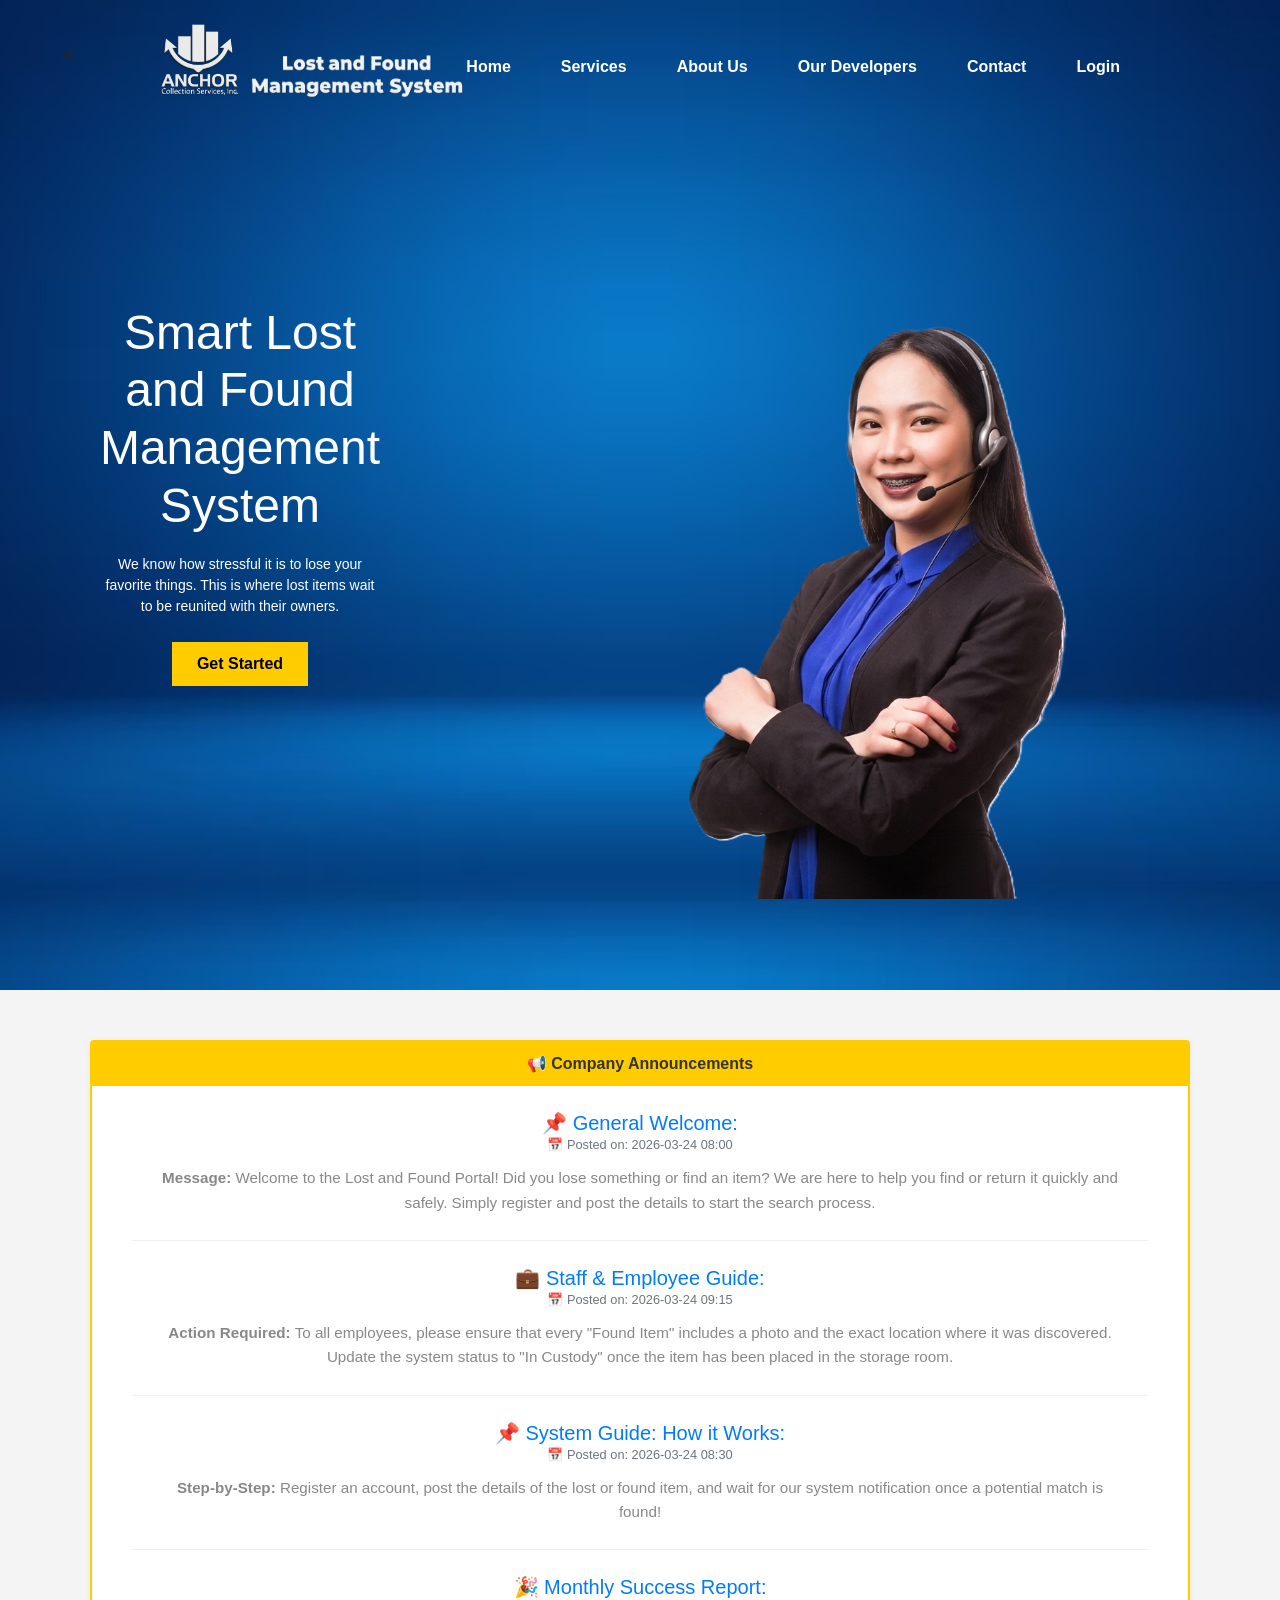
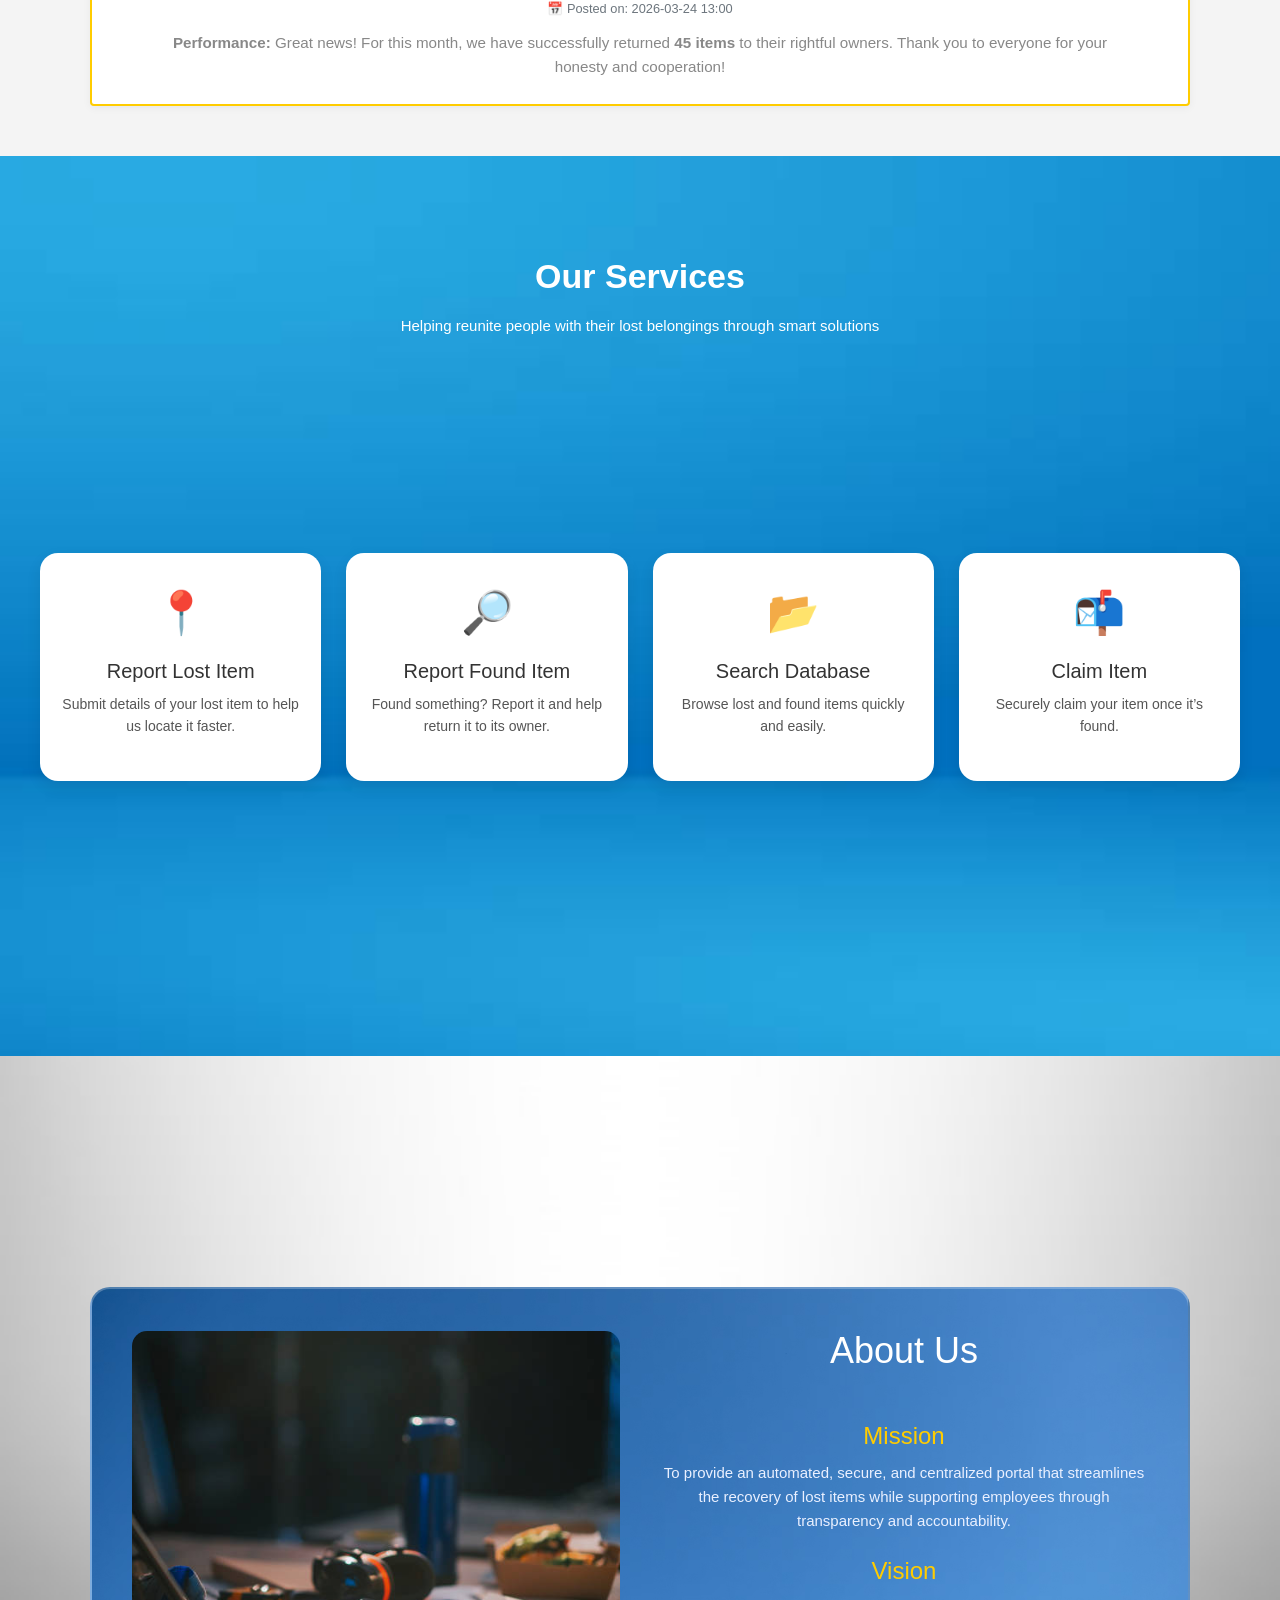
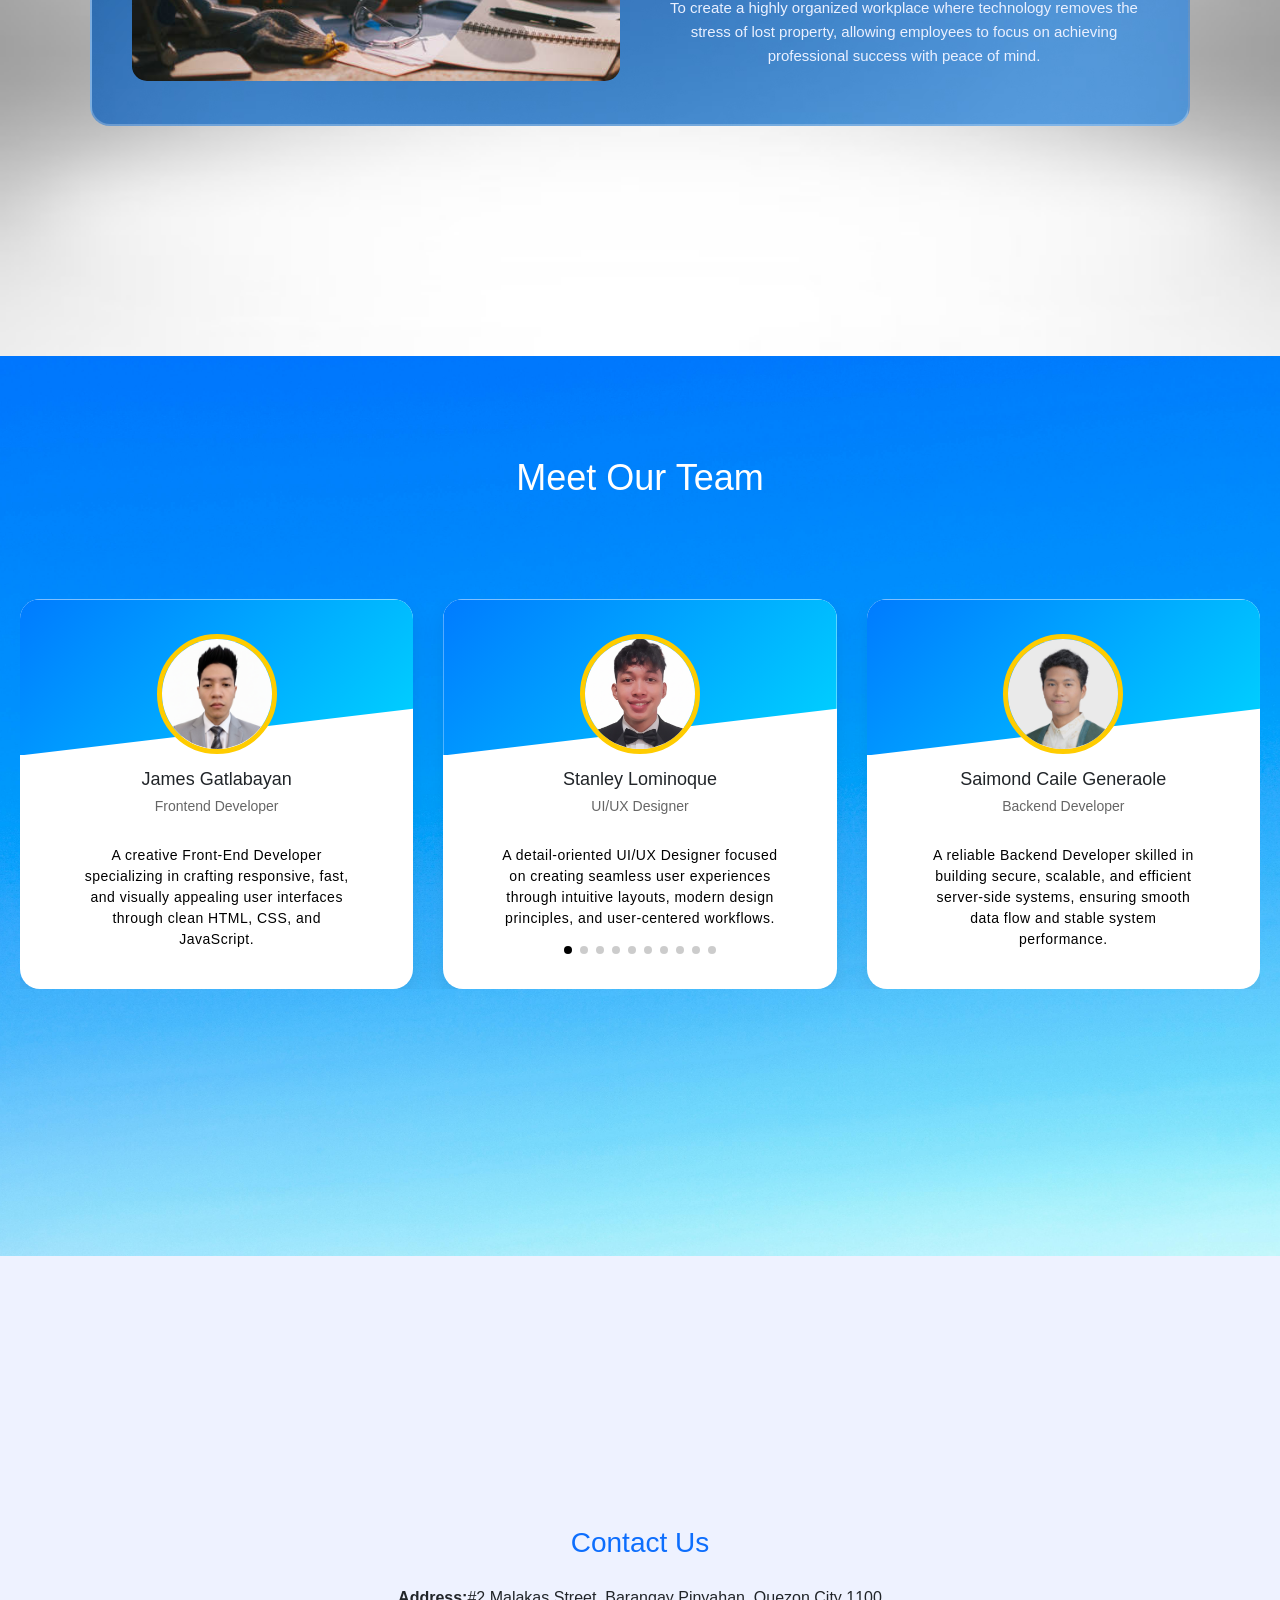
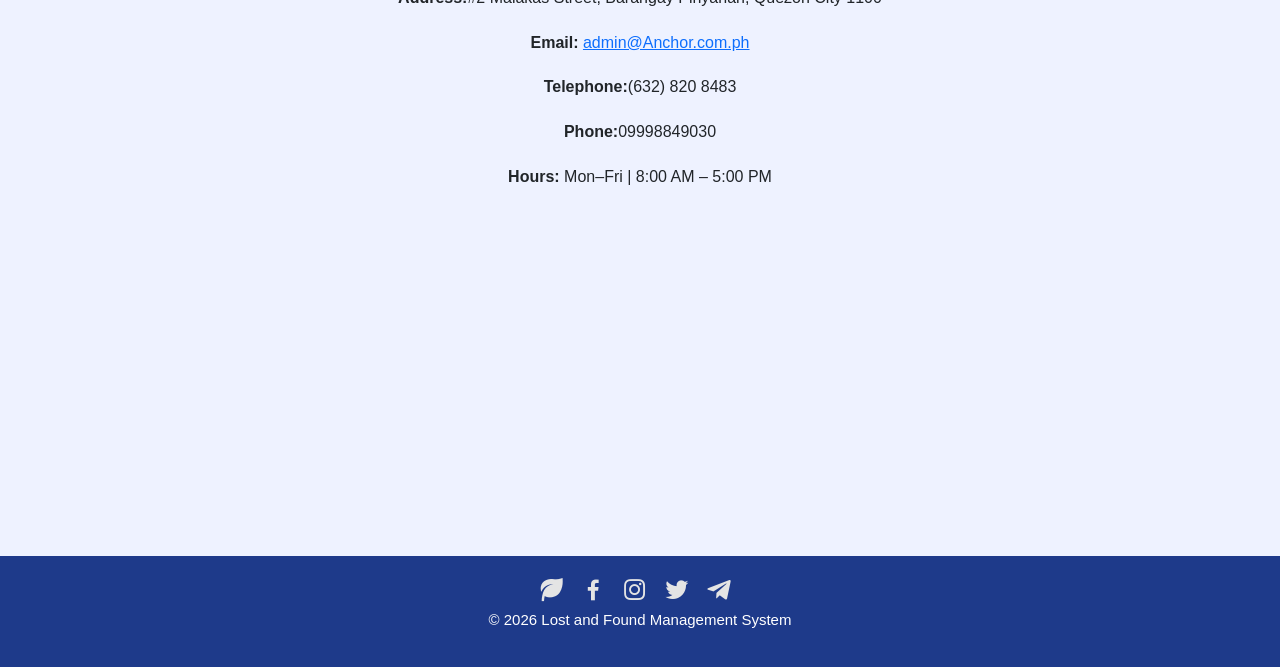
==== commit f5304e4a: "modified by John" ====
--- a/templates/index.html
+++ b/templates/index.html
@@ -20,29 +20,32 @@
   <link href='https://unpkg.com/boxicons@2.1.4/css/boxicons.min.css' rel='stylesheet'>
 <link rel="stylesheet" href="../static/style.css">
 
+
+
 </head>
 <body>
 
 <!-- NAVBAR -->
 <header>
-<nav class="navbar"> 
-
-  <div class="brand">
-<img src="../static/image/11.png" alt="Lost & Found" class="log">
-<img src="../static/image/12.png" alt="Anchor Logo" class="logo">
-  </div>
-
-<ul class="nav-links">
-<li><a href="#home">Home</a></li>
-<li><a href="#services">Services</a></li>
-<li><a href="#about">About Us</a></li>
-<li><a href="#dev">Our Developers</a></li>
-<li><a href="#contact">Contact</a></li>
-<li><a href="login.html">Login</a></li>
-
-</ul>
-
-</nav>
+  <nav class="navbar"> 
+    <div class="brand">
+      <img src="../static/image/11.png" alt="Lost & Found" class="log">
+      <img src="../static/image/12.png" alt="Anchor Logo" class="logo">
+    </div>
+
+    <div class="menu-icon" id="menu-icon">
+      <i class='bx bx-menu'></i>
+    </div>
+
+    <ul class="nav-links" id="nav-links">
+      <li><a href="#home">Home</a></li>
+      <li><a href="#services">Services</a></li>
+      <li><a href="#about">About Us</a></li>
+      <li><a href="#dev">Our Developers</a></li>
+      <li><a href="#contact">Contact</a></li>
+      <li><a href="login.html" class="login-btn">Login</a></li>
+    </ul>
+  </nav>
 </header>
  
 
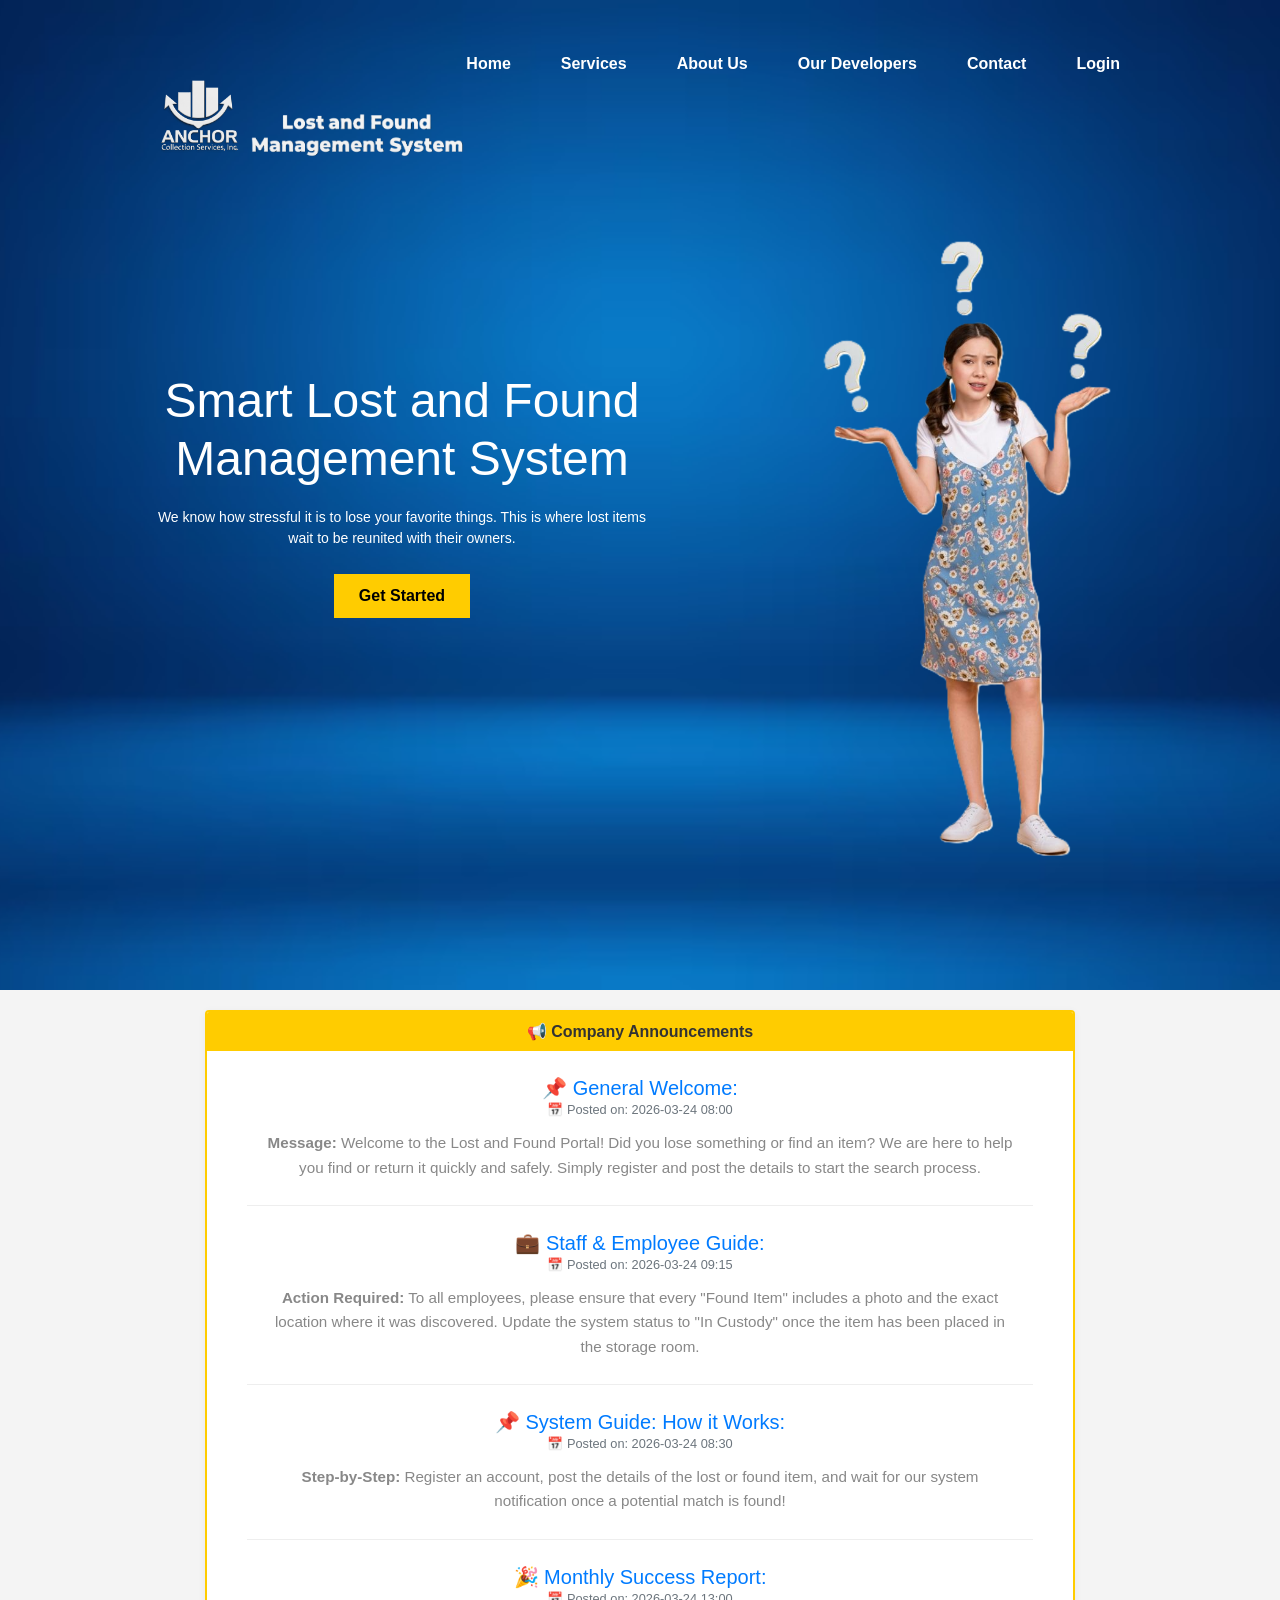
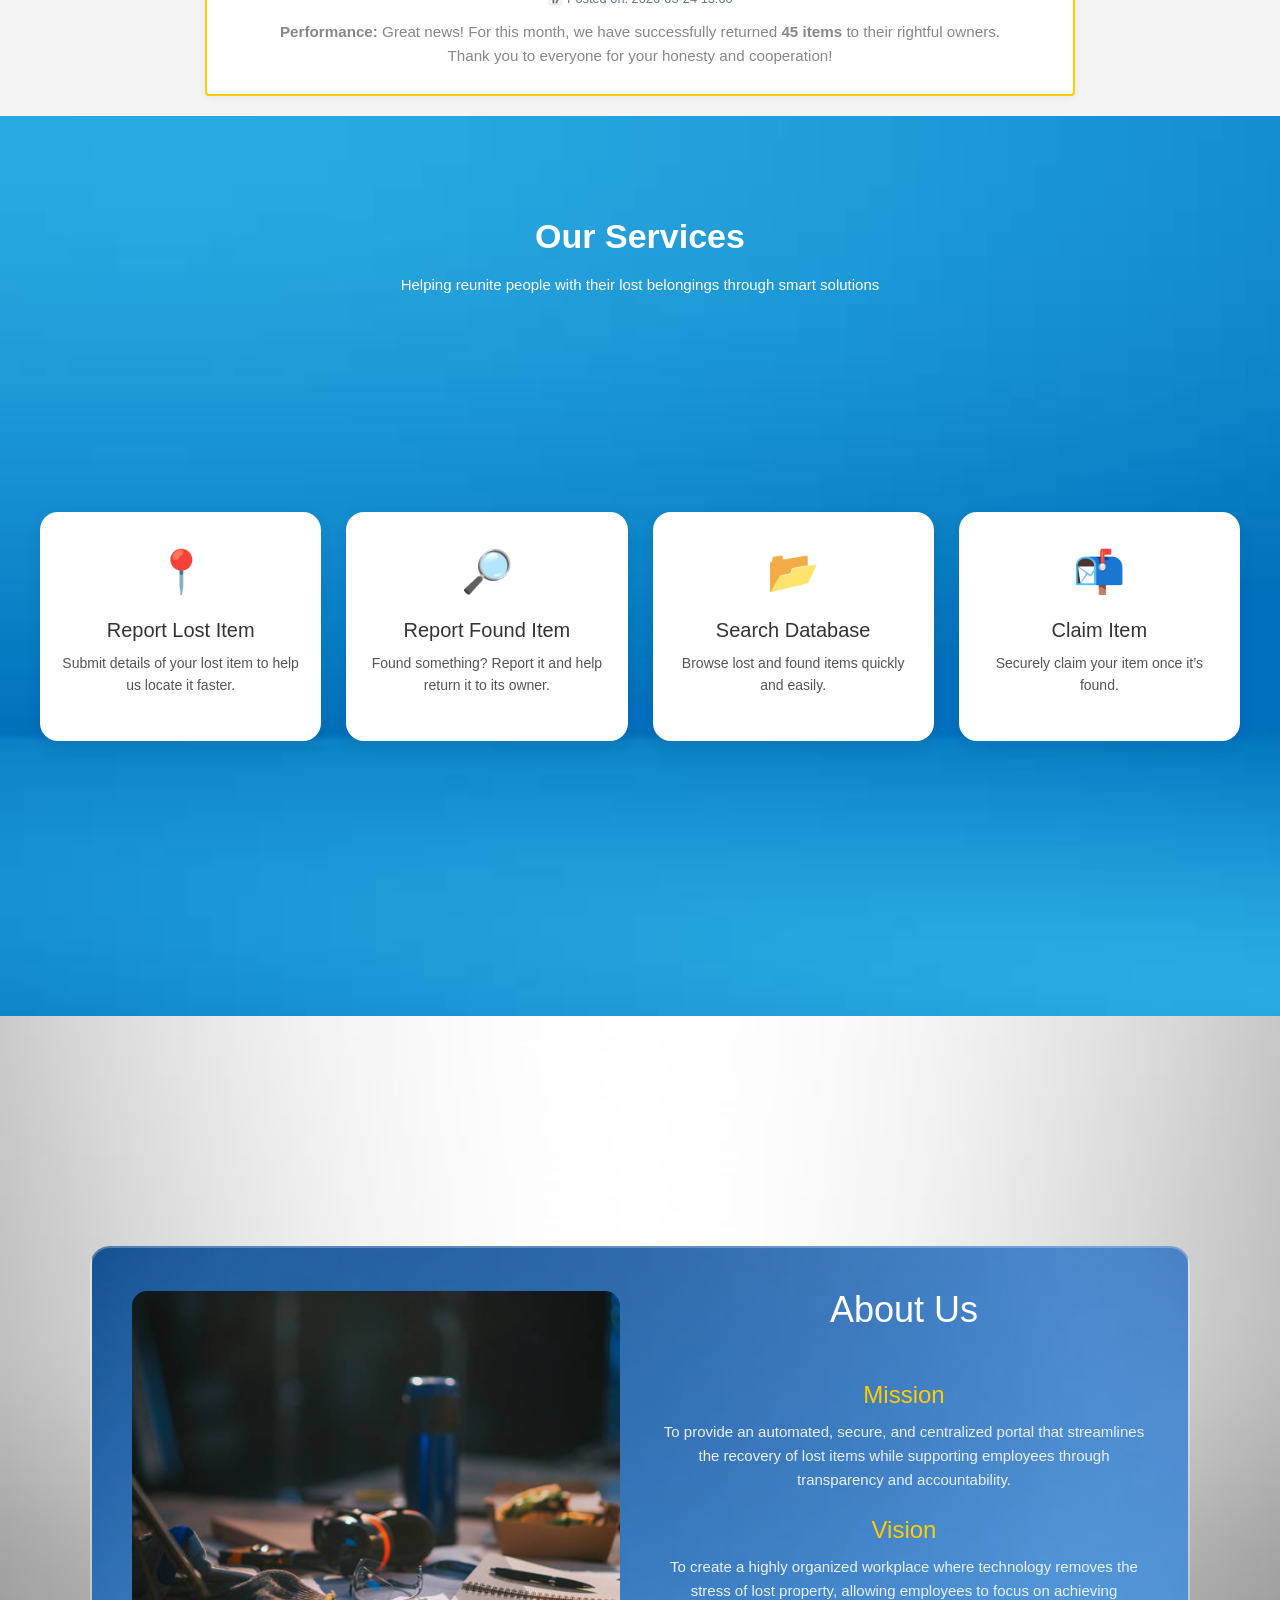
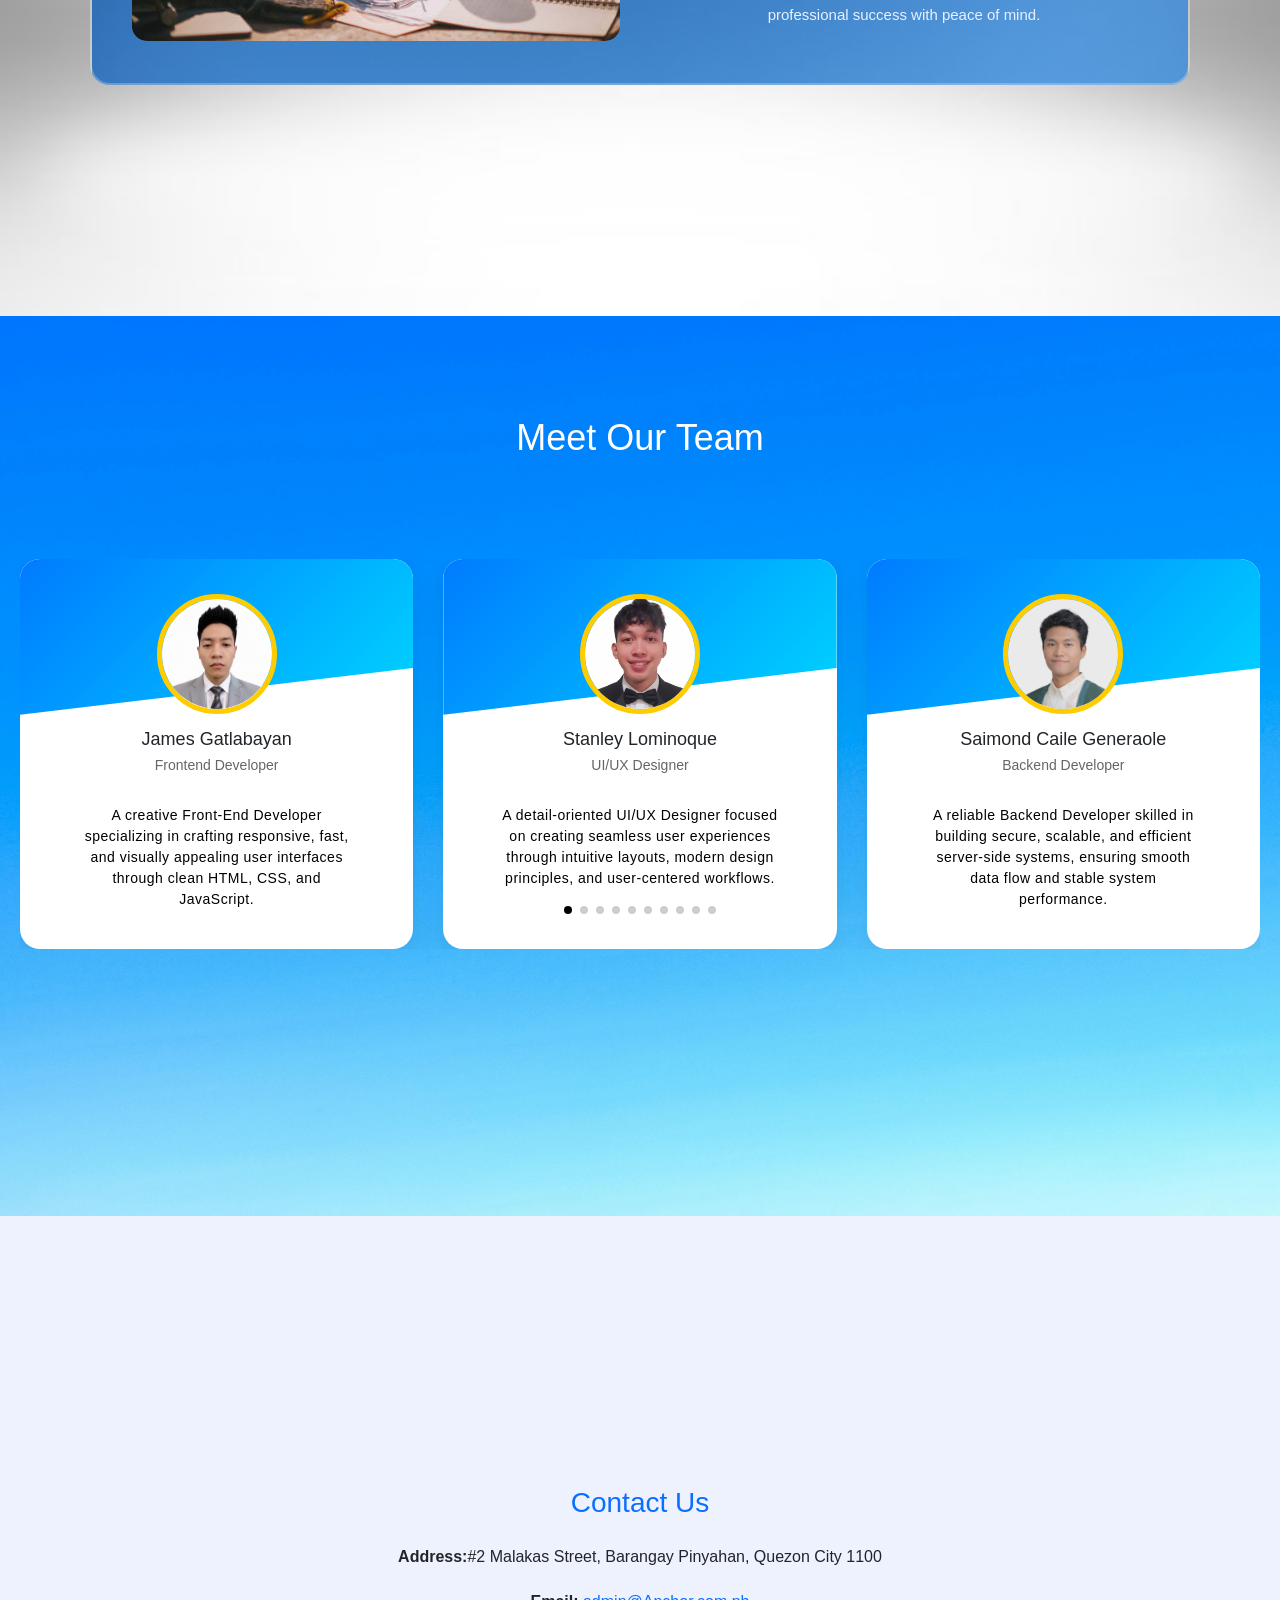
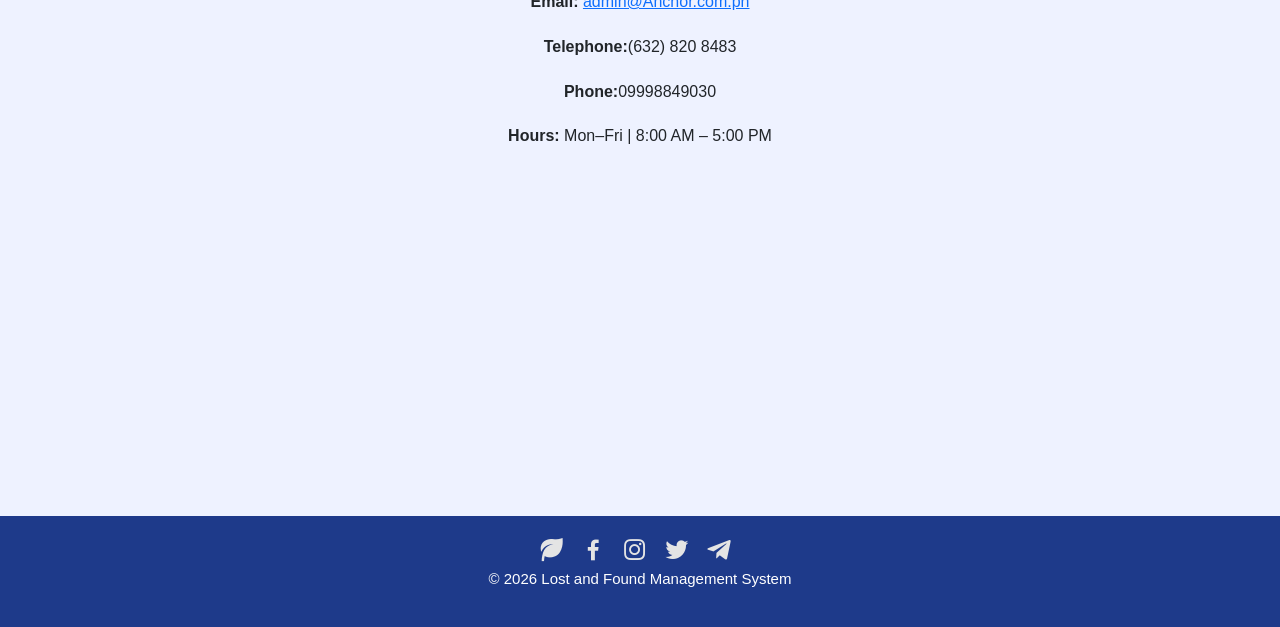
==== commit a8029473: "Create New Repo new file" ====
--- a/templates/index.html
+++ b/templates/index.html
@@ -20,32 +20,29 @@
   <link href='https://unpkg.com/boxicons@2.1.4/css/boxicons.min.css' rel='stylesheet'>
 <link rel="stylesheet" href="../static/style.css">
 
-
-
 </head>
 <body>
 
 <!-- NAVBAR -->
 <header>
-  <nav class="navbar"> 
-    <div class="brand">
-      <img src="../static/image/11.png" alt="Lost & Found" class="log">
-      <img src="../static/image/12.png" alt="Anchor Logo" class="logo">
-    </div>
-
-    <div class="menu-icon" id="menu-icon">
-      <i class='bx bx-menu'></i>
-    </div>
-
-    <ul class="nav-links" id="nav-links">
-      <li><a href="#home">Home</a></li>
-      <li><a href="#services">Services</a></li>
-      <li><a href="#about">About Us</a></li>
-      <li><a href="#dev">Our Developers</a></li>
-      <li><a href="#contact">Contact</a></li>
-      <li><a href="login.html" class="login-btn">Login</a></li>
-    </ul>
-  </nav>
+<nav class="navbar"> 
+
+  <div class="brand">
+<img src="../static/image/11.png" alt="Lost & Found" class="log">
+<img src="../static/image/12.png" alt="Anchor Logo" class="logo">
+  </div>
+
+<ul class="nav-links">
+<li><a href="#home">Home</a></li>
+<li><a href="#services">Services</a></li>
+<li><a href="#about">About Us</a></li>
+<li><a href="#dev">Our Developers</a></li>
+<li><a href="#contact">Contact</a></li>
+<li><a href="login.html">Login</a></li>
+
+</ul>
+
+</nav>
 </header>
  
 
@@ -59,7 +56,9 @@
 <button onclick="window.location.href='login.html'">Get Started</button>
 </div>
 
-<img src="../static/image/krishia.png" alt="Agent" class="img-fluid title-image">
+<div class="image-box">
+<img src="../static/image/1.png" alt="Agent" class="img-fluid title-image">
+</div>
 </section>
 
 <!-- FEATURES SECTION -->
@@ -328,8 +327,6 @@
 <!-- Bootstrap JS Bundle -->
   <script src="https://cdn.jsdelivr.net/npm/bootstrap@5.3.2/dist/js/bootstrap.bundle.min.js"></script>
 
-  <!-- Swiper JS -->
-  <script src="https://cdn.jsdelivr.net/npm/swiper@11/swiper-bundle.min.js"></script>
 
 </body>
 </html> 
--- a/static/style.css
+++ b/static/style.css
@@ -1,3 +1,4 @@
+/* RESET */
 *{
     margin:0;
     padding:0;
@@ -5,146 +6,119 @@
     font-family:Arial;
 }
 
-html {
-  scroll-behavior: smooth;
-}
-
-body{
-    background:#f4f4f4;
-}
+html { scroll-behavior:smooth; }
+
+body { background:#f4f4f4; }
 
 /* NAVBAR */
 .navbar{
-    display: flex;
-    justify-content: space-between;
-    align-items: center;
-    padding: 20px 60px;
-    background: transparent;
-    position: absolute;
-    top: 0;
-    left: 0;
-    width: 100%;
-    z-index: 1000;
+    display:flex;
+    justify-content:space-between;
+    align-items:center;
+    padding:20px 60px;
+    position:absolute;
+    top:0;
+    width:100%;
+    z-index:1000;
+}
+
+/* GROUPED POSITIONING */
+.brand, .logo, .log {
+    position:absolute;
 }
 
 .brand{
-    display: flex;
-    align-items: center;
-    gap: 10px;
-    position: absolute;
-    top: 40px;
-    left: 60px;
+    display:flex;
+    align-items:center;
+    gap:10px;
+    top:40px;
+    left:60px;
 }
 
 .logo{
-    position: absolute;
-    margin-top: 40px;
-    left: 100px;
-    width: 80px;
-    height: auto;
+    top:40px;
+    left:100px;
+    width:80px;
 }
 
 .log{
-    position: absolute;
-    margin-top: 72px;
-    left: 185px;
-    width: 225px;
-    height: auto;
-}
-
+    top:72px;
+    left:185px;
+    width:225px;
+}
+
+/* NAV LINKS */
 .nav-links{
-    margin-top: 35px;
-    margin-left: auto;
-    margin-right: 100px;
-    display:flex;
-    font-weight: bold;
-    font-size: medium;
+    margin:35px 100px 0 auto;
+    display:flex;
+    font:bold medium Arial;
     list-style:none;
 }
 
-.nav-links li{
-    margin-left:50px;
-}
+.nav-links li { margin-left:50px; }
 
 .nav-links a{
-   color:white;
+   color:#fff;
    text-decoration:none;
    font-size:16px;
 }
 
-.nav-links a:hover{
-   color: #ffcc00;
-}
-
-/* ------------------------------------ */
-/*             HAMBURGER MENU           */
-/* ------------------------------------ */
-
-.hamburger {
-    display: none;
-    font-size: 40px;
-    cursor: pointer;
-    color: white;
-    position: absolute;
-    right: 40px;
-    top: 40px;
-    z-index: 1500;
-}
-
-/* MOBILE MODE */
-@media (max-width: 768px) {
-
-    /* Show hamburger icon */
-    .hamburger {
-        display: block;
-    }
-
-    /* Hide old desktop nav */
-    .nav-links {
-        position: fixed;
-        top: 0;
-        right: -100%;
-        width: 250px;
-        height: 100vh;
-        background: rgba(0,0,0,0.9);
-        flex-direction: column;
-        padding-top: 120px;
-        gap: 30px;
-        margin: 0;
-        transition: .4s ease-in-out;
-    }
-
-    .nav-links li {
-        margin: 0;
-        text-align: center;
-    }
-
-    .nav-links a {
-        font-size: 20px;
-    }
-
-    .nav-links.active {
-        right: 0;
-    }
+.nav-links a:hover{ color:#ffcc00; }
+
+/* HAMBURGER */
+.hamburger{
+    display:none;
+    font-size:40px;
+    color:#fff;
+    position:absolute;
+    top:40px;
+    right:40px;
+    cursor:pointer;
+    z-index:1500;
+}
+
+/* MOBILE */
+@media (max-width:768px){
+    .hamburger{ display:block; }
+
+    .nav-links{
+        position:fixed;
+        top:0;
+        right:-100%;
+        width:250px;
+        height:100vh;
+        background:rgba(0,0,0,.9);
+        flex-direction:column;
+        padding-top:120px;
+        gap:30px;
+        margin:0;
+        transition:.4s;
+    }
+
+    .nav-links li{
+        margin:0;
+        text-align:center;
+    }
+
+    .nav-links a{ font-size:20px; }
+
+    .nav-links.active{ right:0; }
 }
 
 /* HERO */
 .hero{
    height:110vh;
-   background-image: url('../static/image/14.avif');
-   background-size:cover;
-   background-position:center;
+   background:url('../static/image/14.avif') center/cover no-repeat;
    display:flex;
    justify-content:center;
    align-items:center;
    text-align:center;
-   color:white; 
+   color:#fff; 
 }
 
 .hero-text{
-    margin-left: 100px;
+    margin-left:150px;
     margin-right:auto;
-    max-width: fit-content;
 }
 
 .hero-text h1{
@@ -153,46 +127,40 @@
 }
 
 .hero-text p{
-   font-size: 14px;
+   font-size:14px;
    margin-bottom:25px;
 }
 
-.hero button {
-   padding: 10px 25px;
-   border: none;
-   background: #ffcc00;
-   font-weight: bold;
-   cursor: pointer;
-   transition: 0.3s ease;
-}
-
-.hero button:hover {
-   box-shadow: 0 8px 20px rgba(0,0,0,0.2);
-   background: gold;
+.hero button{
+   padding:10px 25px;
+   border:none;
+   background:#ffcc00;
+   font-weight:bold;
+   cursor:pointer;
+   transition:.3s;
+}
+
+.hero button:hover{
+   background:gold;
+   box-shadow:0 8px 20px rgba(0,0,0,.2);
+}
+
+/* IMAGE */
+.image-box{
+    display:flex;
+    flex-direction:column;
+    align-items:flex-start;
 }
 
 .title-image{
-    margin-top: 208px;
-    width: 900px;
-    height: auto;
-}
-
-
-
-/* Features */
-
-/* Center the main container and restrict width for that "bulletin" look */
-
-/* Container for the whole announcement board */
-/* Features Section Wrapper */
-#features .features-container {
-    max-width: 1100px;
-    margin: 50px auto;
-    padding: 0;
-}
-
-/* Card wrapper */
-/* Container adjustment */
+    width:720px;
+    margin:130px 450px 30px 0;
+}
+
+    
+
+/* FEATURES SECTION */
+#features .features-container,
 .features-container {
     max-width: 900px;
     margin: 20px auto;
@@ -200,916 +168,806 @@
     font-family: 'Segoe UI', Tahoma, Geneva, Verdana, sans-serif;
 }
 
-.features-card {
-    max-width: 1100px;
-    background: #fff;
-    border: 2px solid #ffcc00; /* Yellow outer border from image */
-    border-radius: 4px; /* Slightly sharper corners */
-    overflow: hidden;
-    box-shadow: 0 2px 8px rgba(0,0,0,0.05);
-}
-
-/* Header Bar */
-.features-header {
-    background-color: #ffcc00; 
-    color: #333;
-    font-weight: 700;
-    font-size: 1rem;
-    padding: 10px;
-    text-align: center;
-    text-transform: none;
-}
-
-/* Announcement Body */
-#announcementText {
-    display: flex;
-    flex-direction: column;
-    padding: 0px 40px; /* Wider side padding like the photo */
-}
-
-/* Individual Announcement */
-.announcement-item {
-    text-align: center;
-    padding: 25px 0;
-    border-bottom: 1px solid #eee; /* Very light divider */
-}
-
-.announcement-item:last-child {
-    border-bottom: none;
-}
-
-/* Title - The Blue Link Style */
-.announcement-item h5 {
-    color: #007bff; /* Bright blue like the image */
-    font-size: 1.25rem;
-    font-weight: 500;
-    margin: 0;
-    line-height: 1.2;
-    cursor: pointer;
-}
-
-.announcement-item h5:hover {
-    text-decoration: underline;
-}
-
-/* Posted Date */
-.posted-date {
-    font-size: 0.8rem;
-    color: #6c757d;
-    margin-bottom: 12px;
-    display: block;
-}
-
-/* Message Text */
-.announcement-item p {
-    color: #888; /* Lighter grey for the description */
-    font-size: 0.95rem;
-    line-height: 1.6;
-    margin: 0 auto;
-    max-width: 95%; /* Makes text span wider */
-}
-
+/* CARD */
+.features-card{
+    max-width:1100px;
+    background:#fff;
+    border:2px solid #ffcc00;
+    border-radius:4px;
+    overflow:hidden;
+    box-shadow:0 2px 8px rgba(0,0,0,.05);
+}
+
+/* HEADER */
+.features-header{
+    background:#ffcc00;
+    color:#333;
+    font:700 1rem 'Segoe UI', Tahoma, Geneva, Verdana, sans-serif;
+    padding:10px;
+    text-align:center;
+}
+
+/* BODY */
+#announcementText{
+    display:flex;
+    flex-direction:column;
+    padding:0 40px;
+}
+
+/* ITEMS */
+.announcement-item{
+    text-align:center;
+    padding:25px 0;
+    border-bottom:1px solid #eee;
+}
+
+.announcement-item:last-child{ border-bottom:none; }
+
+/* TITLE */
+.announcement-item h5{
+    color:#007bff;
+    font-size:1.25rem;
+    font-weight:500;
+    margin:0;
+    line-height:1.2;
+    cursor:pointer;
+}
+
+.announcement-item h5:hover{ text-decoration:underline; }
+
+/* DATE */
+.posted-date{
+    display:block;
+    font-size:.8rem;
+    color:#6c757d;
+    margin-bottom:12px;
+}
+
+/* TEXT */
+.announcement-item p{
+    color:#888;
+    font-size:.95rem;
+    line-height:1.6;
+    margin:0 auto;
+    max-width:95%;
+}
 
 
 /* SERVICES */
-
-.services-section {
-    display: flex;
-    flex-direction: column;
-    justify-content: center;
-    align-items: center; 
-    background-image: url(../static/image/d.jpg); 
-    background-size: cover;
-    background-position: center;
-    padding: 100px 20px;
-    font-family: 'Poppins', sans-serif;
-    text-align: center;
-    min-height: 100vh;
-}
-
-.section-title {
-    font-size: 34px;
-    font-weight: 700;
-    color: #fff;
-}
-
-.section-subtitle {
-    max-width: 600px;
-    margin: 10px auto 40px;
-    font-size: 15px;
-    color: #fff;
-}
-
-.services-container {
-    display: grid;
-    grid-template-columns: repeat(4, 1fr);
-    gap: 25px;
-    max-width: 1200px;
-    margin: auto;
-}
-
-.service-card {
-    background: #fff;
-    padding: 28px 20px;
-    border-radius: 18px;
-    box-shadow: 0 6px 15px rgba(0,0,0,0.08);
-    transition: transform 0.3s ease, box-shadow 0.3s ease;
-}
-
-.service-card:hover {
-    transform: translateY(-8px);
-    box-shadow: 0 10px 25px rgba(0,0,0,0.12);
-}
-
-.icon {
-    font-size: 42px;
-    margin-bottom: 15px;
-}
-
-.service-card h3 {
-    font-size: 20px;
-    color: #333;
-    margin-bottom: 10px;
-}
-
-.service-card p {
-    font-size: 14px;
-    color: #555;
-    line-height: 1.6;
-}
-
+.services-section{
+    display:flex;
+    flex-direction:column;
+    justify-content:center;
+    align-items:center;
+    min-height:100vh;
+    padding:100px 20px;
+    text-align:center;
+    font-family:'Poppins',sans-serif;
+    background:url(../static/image/d.jpg) center/cover no-repeat;
+}
+
+/* TEXT */
+.section-title{
+    font-size:34px;
+    font-weight:700;
+    color:#fff;
+}
+
+.section-subtitle{
+    max-width:600px;
+    margin:10px auto 40px;
+    font-size:15px;
+    color:#fff;
+}
+
+/* GRID */
+.services-container{
+    display:grid;
+    grid-template-columns:repeat(4,1fr);
+    gap:25px;
+    max-width:1200px;
+    margin:auto;
+}
+
+/* CARD */
+.service-card{
+    background:#fff;
+    padding:28px 20px;
+    border-radius:18px;
+    box-shadow:0 6px 15px rgba(0,0,0,.08);
+    transition:.3s;
+}
+
+.service-card:hover{
+    transform:translateY(-8px);
+    box-shadow:0 10px 25px rgba(0,0,0,.12);
+}
+
+/* CONTENT */
+.icon{
+    font-size:42px;
+    margin-bottom:15px;
+}
+
+.service-card h3{
+    font-size:20px;
+    color:#333;
+    margin-bottom:10px;
+}
+
+.service-card p{
+    font-size:14px;
+    color:#555;
+    line-height:1.6;
+}
 
 
 /* ABOUT */
-
-/* ABOUT SECTION */
-/* MAIN BACKGROUND WRAPPER */
-.about-container {
-    background-image: url("../static/image/1.jpg");
-    background-size: cover;
-    background-position: center;
-    padding: 100px 20px;
-    min-height: 100vh;
-    display: flex;
-    justify-content: center;
-    align-items: center;
+.about-container{
+    display:flex;
+    justify-content:center;
+    align-items:center;
+    min-height:100vh;
+    padding:100px 20px;
+    background:url("../static/image/1.jpg") center/cover no-repeat;
 }
 
 /* GLASS BOX */
-.about-box {
-    width: 100%;
-    max-width: 1100px;
-    background: rgba(255, 255, 255, 0.10);
-    background-image: url(../static/image/2.avif);
-    background-size: cover;
-    background-position: center;
-    border: 2px solid rgba(255, 255, 255, 0.25);
-    border-radius: 20px;
-    padding: 40px;
-    backdrop-filter: blur(15px);
-    -webkit-backdrop-filter: blur(15px);
-}
-
-/* FLEX CONTAINER FOR LEFT SLIDER + RIGHT TEXT */
-.row-container {
-    display: flex;
-    gap: 40px;
-    width: 100%;
-    align-items: center;
-}
-
-/* LEFT SLIDER */
-.left-slider {
-    flex: 1;
-}
-
-/* IMAGES INSIDE THE SLIDER */
-.slider-img {
-    height: 350px;
-    width: 100%;
-    object-fit: cover;
-    border-radius: 15px;
-}
-
-/* RIGHT SIDE TEXT */
-.right-text {
-    flex: 1;
-    color: white;
-}
-
-/* ABOUT US TITLE */
-.about-main-title {
-    font-size: 36px;
-    text-align: center;
-    padding-bottom: 30px;
-    color: #fff;
-    margin-bottom: 20px;
-    transition: 0.3s;
-}
-
-/* HOVER EFFECT */
-.about-main-title:hover {
-    transform: scale(1.1);
-}
-
-/* HEADING STYLE */
-.right-text h3 {
-    font-size: 24px;
-    text-align: center;
-    margin-top: 20px;
-    color: #ffcc00;
-}
-
-/* PARAGRAPH STYLE */
-.right-text p {
-    font-size: 15px;
-    text-align: center;
-    line-height: 1.6;
-    color: #eaf0ff;
-    margin-top: 10px;
-}
-
-/* RESPONSIVE FIX (MOBILE & TABLET) */
-@media (max-width: 992px) {
-    .row-container {
-        flex-direction: column;
-        text-align: center;
-    }
-
-    .slider-img {
-        height: 260px;
-    }
-}
-
-/* TEAM SECTION */
-.team {
-  background-image: url(../static/image/2.jpg); 
-  background-size: cover;
-  background-position: center;
-  padding: 100px 20px;
-  min-height: 100vh;
-  text-align: center;
-
-}
-
-.team h2 {
-  font-size: 36px;
-  margin-bottom: 100px;
-  color: hsl(0, 0%, 100%);
-
-}
-
-.team-card {
-  position: relative;
-  height: 390px;
-  width: 280px;              
-  text-align: center;
-  background: #fff;
-  border-radius: 20px;       
-  padding: 20px;
-  box-shadow: 0 10px 25px rgba(0,0,0,0.08);
-  box-sizing: border-box;   
-  overflow: hidden;         
-}
-
-.team-card::before {
-    content: "";
-    position: absolute;
-    top: 0;
-    left: 0;
-    width: 100%;
-    height: 40%; /* kalahati ng card */
-    background: linear-gradient(135deg, #007bff, #00d4ff);
-    clip-path: polygon(0 0, 100% 0, 100% 70%, 0% 100%);
-    z-index: 0; /* siguraduhing mababa sa image */
-}
-
-.team-card img {
-  position: relative;
-  width: 120px;
-  height: 120px;
-  border-radius: 50%;
-  object-fit: cover;
-  margin: 15px auto;
-  display: block;
-  transition: transform 0.3s ease;
-  border: 5px solid #ffcc00;
-  z-index: 1;
-}
-
-.team-card img:hover  {
-    transform: scale(1.1);
-}
-
-.team-card h3 {
-  margin: 10px 0 5px;
-  font-size: 18px;
-}
-
-/* Role */
-.team-card span {
-  font-size: 14px;
-  color: #666;
-  display: block;
-  margin-bottom: 10px;
-}
-
-/* Description text */
-.description {
-  margin-left: 8%;
-  margin-right: 8%;
-  font-size: 14px;
-  font-weight: 400;
-  line-height: 1.8;
-  letter-spacing: 0.5px;
-  color: #000;
-  text-align: center;
-  line-height: 1.5;
-  padding: 0 10px;
-  margin-top: 8%;          /* prevents text touching edges */
-  word-wrap: break-word;
-}
-
-
+.about-box{
+    width:100%;
+    max-width:1100px;
+    padding:40px;
+    border-radius:20px;
+    border:2px solid rgba(255,255,255,.25);
+    background:
+        url("../static/image/2.avif") center/cover no-repeat,
+        rgba(255,255,255,.1);
+    backdrop-filter:blur(15px);
+    -webkit-backdrop-filter:blur(15px);
+}
+
+/* LAYOUT */
+.row-container{
+    display:flex;
+    align-items:center;
+    gap:40px;
+    width:100%;
+}
+
+.left-slider,
+.right-text{ flex:1; }
+
+/* IMAGE */
+.slider-img{
+    width:100%;
+    height:350px;
+    object-fit:cover;
+    border-radius:15px;
+}
+
+/* TEXT */
+.right-text{
+    color:#fff;
+    text-align:center;
+}
+
+.about-main-title{
+    font-size:36px;
+    margin-bottom:20px;
+    padding-bottom:30px;
+    color:#fff;
+    transition:.3s;
+}
+
+.about-main-title:hover{
+    transform:scale(1.1);
+}
+
+.right-text h3{
+    font-size:24px;
+    margin-top:20px;
+    color:#ffcc00;
+}
+
+.right-text p{
+    font-size:15px;
+    margin-top:10px;
+    line-height:1.6;
+    color:#eaf0ff;
+}
+
+/* RESPONSIVE */
+@media (max-width:992px){
+    .row-container{
+        flex-direction:column;
+        text-align:center;
+    }
+
+    .slider-img{ height:260px; }
+}
+
+/* TEAM */
+.team{
+  min-height:100vh;
+  padding:100px 20px;
+  text-align:center;
+  background:url(../static/image/2.jpg) center/cover no-repeat;
+}
+
+.team h2{
+  font-size:36px;
+  margin-bottom:100px;
+  color:#fff;
+}
+
+/* CARD */
+.team-card{
+  position:relative;
+  width:280px;
+  height:390px;
+  padding:20px;
+  text-align:center;
+  background:#fff;
+  border-radius:20px;
+  box-shadow:0 10px 25px rgba(0,0,0,.08);
+  overflow:hidden;
+}
+
+/* TOP SHAPE */
+.team-card::before{
+  content:"";
+  position:absolute;
+  inset:0 0 auto 0;
+  height:40%;
+  background:linear-gradient(135deg,#007bff,#00d4ff);
+  clip-path:polygon(0 0,100% 0,100% 70%,0 100%);
+  z-index:0;
+}
+
+/* IMAGE */
+.team-card img{
+  position:relative;
+  display:block;
+  width:120px;
+  height:120px;
+  margin:15px auto;
+  border-radius:50%;
+  object-fit:cover;
+  border:5px solid #ffcc00;
+  transition:.3s;
+  z-index:1;
+}
+
+.team-card img:hover{ transform:scale(1.1); }
+
+/* TEXT */
+.team-card h3{
+  margin:10px 0 5px;
+  font-size:18px;
+}
+
+.team-card span{
+  display:block;
+  margin-bottom:10px;
+  font-size:14px;
+  color:#666;
+}
+
+.description{
+  margin:8% 8% 0;
+  padding:0 10px;
+  font-size:14px;
+  line-height:1.5;
+  letter-spacing:.5px;
+  color:#000;
+  word-wrap:break-word;
+}
 
 /* SWIPER */
-.swiper-pagination {
-  padding-bottom: 20px;
-}
+.swiper-pagination{ padding-bottom:20px; }
 
 .swiper-button-next,
-.swiper-button-prev {
-  color: #000;
-}
-
-.swiper-pagination-bullet-active {
-
-  background: #000;
+.swiper-button-prev,
+.swiper-pagination-bullet-active{
+  color:#000;
+  background:#000;
 }
 
 /* CONTACT */
-
-
-.contact {
-min-height: 100vh;
-padding: 270px;
-text-align: center;
-background: #eef2ff;
-}
-
-
-.contact h2 {
-  color: #359df8;
-  font-weight: 500px;
-  margin-bottom: 30px;
-  font-size: 28px;
-  
-}
-
-.contact p {
-  line-height: 1.8; 
-  font-family: Arial, sans-serif; 
-}
-
- .text-primary {
-  color: #4facfe;
-}
-
+.contact{
+  min-height:100vh;
+  padding:270px;
+  text-align:center;
+  background:#eef2ff;
+}
+
+.contact h2{
+  margin-bottom:30px;
+  font-size:28px;
+  font-weight:500; /* fixed */
+  color:#359df8;
+}
+
+.contact p{
+  line-height:1.8;
+  font-family:Arial,sans-serif;
+}
+
+.text-primary{ color:#4facfe; }
 
 /* FOOTER */
-
 footer{
-font-size: 15px;
-text-align:center;
-background:#1e3a8a;
-color:white;
-padding: 20px;
-}
-
-.social-icons a i {
-    font-size: 28px;
-    color: #e4e4e4;
-    margin-right: 10px;
-    transition: .5s ease;
-
-
-}
-
-.social-icons a:hover i  {
-    transform: scale(1.2);
-
-}
-
-
-/* CSS LOGIN WITH NAMESPACE */
-.login-page * {
-    margin: 0;
-    padding: 0;
-    box-sizing: border-box;
-    font-family: 'Segoe UI', Tahoma, Geneva, Verdana, sans-serif;
-}
-
-.login-page {
-    background-image: url('image/14.avif');
-    height: 100vh;
-    display: flex;
-    justify-content: center;
-    align-items: center;
-    background-size: cover;
-    background-position: center;
-}
-
-.login-page .login-container {
-    display: flex;
-    flex-direction: column;
-    align-items: center;
-    width: 100%;
-}
-
-.login-page .login-card {
-    background: #fff;
-    height: 90vh;
-    padding: 40px;
-    border-radius: 10px;
-    box-shadow: 0 10px 25px rgba(0, 0, 0, 0.2);
-    width: 380px;
-    text-align: center;
-}
-
-.login-page .login-logo {
-    width: 150px;
-    height: auto;
-    display: block;
-    margin: 20px auto 10px auto; /* shorthand ng top, left/right, bottom */
-}
-
-.login-page h1 {
-    margin-top: 3vh;
-    margin-bottom: 40px;
-    color: #4facfe;
-    font-size: 2rem;
-}
-
-.login-page .input-group {
-    margin-bottom: 25px;
-}
-
-.login-page input {
-    width: 100%;
-    padding: 10px 5px;
-    border: none;
-    border-bottom: 2px solid #ccc;
-    outline: none;
-    font-size: 1rem;
-    color: #555;
-    transition: border-color 0.3s;
-}
-
-.login-page input:focus {
-    border-bottom: 2px solid #4facfe;
-}
-
-.login-page .login-btn {
-    width: 100%;
-    padding: 12px;
-    border: none;
-    border-radius: 4px;
-    color: white;
-    font-size: 1rem;
-    font-weight: bold;
-    cursor: pointer;
-    background: linear-gradient(135deg, #4facfe, #00c6ff);
-    margin-top: 10px;
-    transition: opacity 0.3s;
-}
-
-.login-page .login-btn:hover {
-    opacity: 0.9;
-}
-
-.login-page .links {
-    margin-top: 30px;
-    font-size: 0.85rem;
-    color: #777;
-}
-
-.login-page .links p {
-    margin-bottom: 8px;
-}
-
-.login-page .links a {
-    text-decoration: none;
-    color: #2980b9;
-    font-weight: bold;
-}
-
-.login-page hr {
-    margin: 25px 0;
-    border: 0;
-    border-top: 1px solid #eee;
-}
-.login-page .bottom-action {
-    margin-top: -10px;   /* move button upward */
-}
-
-.login-page .back-btn {
-    background: transparent;
-    border: none;
-    color: #555;
-    font-size: 0.9rem;
-    cursor: pointer;
-    padding-bottom: 5px;
-
-    /* new code to move it UP */
-    margin-bottom: 15px;
-}
-
-.login-page .back-btn:hover {
-    color: #000;
-}
-
-.login-page .login-footer {
-    background-color: transparent;
-    margin-top: 25px;
-    color: rgba(255, 255, 255, 0.9);
-    font-size: 0.9rem;
-}
-
-/* -------------------------------------------------
-   RESPONSIVE LOGIN PAGE FIXES
---------------------------------------------------- */
-
-
-
-/* MOBILE (Android / iPhone) */
-@media (max-width: 480px) {
-
-    .login-page {
-        padding: 15px;
-        height: auto;
-    }
-
-    .login-page .login-card {
-        width: 100%;
-        padding: 25px;
-        height: auto;
-        border-radius: 8px;
-    }
-
-    .login-page .login-logo {
-        width: 110px;
-    }
-
-    .login-page h1 {
-        font-size: 1.6rem;
-        margin-bottom: 25px;
-    }
-
-    .login-page input {
-        font-size: 0.9rem;
-        padding: 8px 4px;
-    }
-
-    .login-page .login-btn {
-        padding: 10px;
-        font-size: 0.9rem;
-    }
-
-    .login-page .links {
-        font-size: 0.75rem;
-        margin-top: 20px;
-    }
-}
-/* CSS REGISTER */
-
-.register-page * {
-  margin: 0;
-  padding: 0;
-  box-sizing: border-box;
-  font-family: 'Poppins', sans-serif;
-}
-
-.register-page {
-  background-image: url('image/14.avif');
-  background-position: center;
-  background-size: cover;
-  height: 100vh;          /* FIX: prevents cutoff on smaller laptops */
-  display: flex;
-  justify-content: center;
-  align-items: center;
-  padding: 20px;              /* FIX: safer spacing */
-}
-
-/* MAIN FORM CONTAINER */
-.register-page .container {
-  width: 100%;
-  max-width: 700px;
-  background-color: #fff;
-  padding: 40px 50px;
-  border-radius: 8px;
-  box-shadow: 0 5px 10px rgba(0,0,0,0.1);
+  padding:20px;
+  font-size:15px;
+  text-align:center;
+  background:#1e3a8a;
+  color:#fff;
+}
+
+.social-icons a i{
+  font-size:28px;
+  margin-right:10px;
+  color:#e4e4e4;
+  transition:.5s;
+}
+
+.social-icons a:hover i{
+  transform:scale(1.2);
+}
+
+
+/* LOGIN */
+.login-page{
+    display:flex;
+    justify-content:center;
+    align-items:center;
+    height:100vh;
+    background:url('image/14.avif') center/cover no-repeat;
+}
+
+/* RESET (SCOPED) */
+.login-page *{
+    margin:0;
+    padding:0;
+    box-sizing:border-box;
+    font-family:'Segoe UI',Tahoma,Geneva,Verdana,sans-serif;
+}
+
+/* CONTAINER */
+.login-page .login-container{
+    display:flex;
+    flex-direction:column;
+    align-items:center;
+    width:100%;
+}
+
+/* CARD */
+.login-page .login-card{
+    width:380px;
+    height:90vh;
+    padding:40px;
+    text-align:center;
+    background:#fff;
+    border-radius:10px;
+    box-shadow:0 10px 25px rgba(0,0,0,.2);
+}
+
+/* LOGO */
+.login-page .login-logo{
+    display:block;
+    width:150px;
+    margin:20px auto 10px;
 }
 
 /* TITLE */
-.register-page .title {
-  font-size: 28px;
-  font-weight: 600;
-  position: relative;
-  margin-bottom: 25px;
-  color: #4facfe;
-  text-align: center;
-}
-
-
-/* Paragraph under the title */
-.register-page .container .paragraph {
-  text-align: center;
-  font-size: 14px;
-  color: #989191f6; /* fade white */
-  margin-bottom: 40px; /* Space before intro */
-}
-
-/* Intro label above First Name (left aligned) */
-.register-page .container .intro {
-  font-size: 20px;
-  font-weight: 600;
-  color: #989191f6; /* fade white, slightly stronger */
-  margin-bottom: 20px; /* Space before first input field */
-  text-align: left;
-}
+.login-page h1{
+    margin:3vh 0 40px;
+    font-size:2rem;
+    color:#4facfe;
+}
+
+/* INPUT */
+.login-page .input-group{ margin-bottom:25px; }
+
+.login-page input{
+    width:100%;
+    padding:10px 5px;
+    border:none;
+    border-bottom:2px solid #ccc;
+    outline:none;
+    font-size:1rem;
+    color:#555;
+    transition:.3s;
+}
+
+.login-page input:focus{
+    border-bottom-color:#4facfe;
+}
+
+/* BUTTON */
+.login-page .login-btn{
+    width:100%;
+    padding:12px;
+    margin-top:10px;
+    border:none;
+    border-radius:4px;
+    font:bold 1rem sans-serif;
+    color:#fff;
+    cursor:pointer;
+    background:linear-gradient(135deg,#4facfe,#00c6ff);
+    transition:.3s;
+}
+
+.login-page .login-btn:hover{ opacity:.9; }
+
+/* LINKS */
+.login-page .links{
+    margin-top:30px;
+    font-size:.85rem;
+    color:#777;
+}
+
+.login-page .links p{ margin-bottom:8px; }
+
+.login-page .links a{
+    color:#2980b9;
+    font-weight:bold;
+    text-decoration:none;
+}
+
+/* DIVIDER */
+.login-page hr{
+    margin:25px 0;
+    border:0;
+    border-top:1px solid #eee;
+}
+
+/* EXTRA */
+.login-page .bottom-action{ margin-top:-10px; }
+
+.login-page .back-btn{
+    margin-bottom:15px;
+    padding-bottom:5px;
+    border:none;
+    background:transparent;
+    font-size:.9rem;
+    color:#555;
+    cursor:pointer;
+}
+
+.login-page .back-btn:hover{ color:#000; }
+
+.login-page .login-footer{
+    margin-top:25px;
+    font-size:.9rem;
+    color:rgba(255,255,255,.9);
+    background:transparent;
+}
+
+/* MOBILE */
+@media (max-width:480px){
+    .login-page{
+        padding:15px;
+        height:auto;
+    }
+
+    .login-page .login-card{
+        width:100%;
+        height:auto;
+        padding:25px;
+        border-radius:8px;
+    }
+
+    .login-page .login-logo{ width:110px; }
+
+    .login-page h1{
+        font-size:1.6rem;
+        margin-bottom:25px;
+    }
+
+    .login-page input{
+        padding:8px 4px;
+        font-size:.9rem;
+    }
+
+    .login-page .login-btn{
+        padding:10px;
+        font-size:.9rem;
+    }
+
+    .login-page .links{
+        margin-top:20px;
+        font-size:.75rem;
+    }
+}
+
+
+/* REGISTER */
+.register-page{
+  display:flex;
+  justify-content:center;
+  align-items:center;
+  height:100vh;
+  padding:20px;
+  background:url('image/14.avif') center/cover no-repeat;
+}
+
+/* RESET (SCOPED) */
+.register-page *{
+  margin:0;
+  padding:0;
+  box-sizing:border-box;
+  font-family:'Poppins',sans-serif;
+}
+
+/* CONTAINER */
+.register-page .container{
+  width:100%;
+  max-width:700px;
+  padding:40px 50px;
+  background:#fff;
+  border-radius:8px;
+  box-shadow:0 5px 10px rgba(0,0,0,.1);
+}
+
+/* TITLE */
+.register-page .title{
+  margin-bottom:25px;
+  font-size:28px;
+  font-weight:600;
+  text-align:center;
+  color:#4facfe;
+}
+
+/* TEXT */
+.register-page .container .paragraph{
+  margin-bottom:40px;
+  text-align:center;
+  font-size:14px;
+  color:#989191f6;
+}
+
+.register-page .container .intro{
+  margin-bottom:20px;
+  font-size:20px;
+  font-weight:600;
+  color:#989191f6;
+  text-align:left;
+}
+
 /* INPUT GRID */
-.register-page .user-details {
-  display: flex;
-  flex-wrap: wrap;
-  gap: 20px;                 /* FIX: replaces calc width issues */
-  margin-bottom: 20px;
-}
-
-.register-page .input-box {
-  flex: 1 1 calc(50% - 20px);  /* FIX: responsive, no overflow */
-  min-width: 250px;            /* FIX: avoids shrink problems */
-}
-
-.register-page .input-box span.details {
-  font-size: 15px;
-  font-weight: 500;
-  margin-bottom: 8px;
-  display: block;
-}
-
-.register-page .input-box input {
-  height: 40px;
-  width: 100%;
-  border-radius: 5px;
-  border: 1px solid #ccc;
-  padding-left: 15px;
-  font-size: 14px;
-  transition: 0.3s;
-}
-
-.register-page .input-box input:focus {
-  border-color: #4facfe;
-}
-
-/* GENDER SECTION */
-.register-page .gender-title {
-  font-size: 18px;
-  font-weight: 500;
-  margin-top: 10px;
-}
-
-.register-page .category {
-  display: flex;
-  gap: 40px;
-  margin: 15px 0;
-  flex-wrap: wrap;
-}
-
-.register-page .category label {
-  display: flex;
-  align-items: center;
-  cursor: pointer;
-}
-
-.register-page .dot {
-  height: 16px;
-  width: 16px;
-  background: #d9d9d9;
-  border-radius: 50%;
-  margin-right: 10px;
-  border: 4px solid transparent;
-  transition: 0.3s;
-}
-
-/* RADIO SELECTED COLOR FIX */
-.register-page input#dot-1:checked ~ .category label[for="dot-1"] .dot.one,
-.register-page input#dot-2:checked ~ .category label[for="dot-2"] .dot.two,
-.register-page input#dot-3:checked ~ .category label[for="dot-3"] .dot.three {
-  background: #4facfe;
-  border-color: #2d83f7;
-}
-
-.register-page input[type="radio"] {
-  display: none;
-}
-
-/* SUBMIT BUTTON */
-.register-page .button {
-  margin-top: 25px;
-}
-
-.register-page .button input {
-  width: 100%;
-  height: 45px;
-  border: none;
-  background: linear-gradient(135deg, #4facfe, #00c6ff);
-  color: #fff;
-  font-size: 18px;
-  font-weight: 600;
-  border-radius: 5px;
-  cursor: pointer;
-  transition: opacity 0.3s;
-}
-
-.register-page .button input:hover {
-  opacity: 0.9;
-}
-
-/* RESPONSIVE FIXES */
-@media (max-width: 600px) {
-  .register-page .title {
-    font-size: 24px; /* Adjust as needed */
-  }
-}
-@media (max-width: 600px) {
-  .register-page .container {
-    padding: 25px;
-  }
-
-  .register-page .input-box {
-    flex: 1 1 100%; /* Full width on phones */
-  }
-}
-
-
-
-/* --- ISOLATED RESET PASSWORD SCOPE --- */
-.my-app-reset-form-scope {
-    display: flex;
-    justify-content: center; /* horizontal center */
-    align-items: center;     /* vertical center */
-    min-height: 100vh;       /* take full viewport height */
-    padding: 20px;
-    margin: 0;
-    box-sizing: border-box;
-    background-image: url(../static/image/14.avif);
-    background-position: center;
-    background-size: cover;
-}
-
-.my-app-reset-form-scope .reset-card {
-    background: #ffffff !important;
-    padding: 40px;
-    border-radius: 8px;
-    box-shadow: 0 4px 15px rgba(0, 0, 0, 0.1);
-    width: 100%;
-    max-width: 450px;
-    text-align: center;
-    box-sizing: border-box;
-}
-
-/* Typography styles, naka-scope lang dito */
-.my-app-reset-form-scope h2 {
-    color: #333 !important;
-    margin: 0 0 10px 0 !important;
-    font-size: 24px !important;
-    font-weight: 700 !important;
-    text-transform: none !important; /* Siguraduhing di nagiging uppercase kung may existing style */
-}
-
-.my-app-reset-form-scope p {
-    color: #666 !important;
-    font-size: 14px !important;
-    line-height: 1.5 !important;
-    margin: 0 0 25px 0 !important;
-}
-
-/* Input styles */
-.my-app-reset-form-scope .input-group {
-    text-align: left;
-    margin-bottom: 20px;
-}
-
-.my-app-reset-form-scope label {
-    display: block !important;
-    font-size: 14px !important;
-    color: #555 !important;
-    margin: 0 0 8px 0 !important;
-}
-
-.my-app-reset-form-scope input[type="email"] {
-    width: 100% !important;
-    padding: 12px !important;
-    border: 1px solid #ddd !important;
-    border-radius: 4px !important;
-    font-size: 14px !important;
-    box-sizing: border-box !important; /* Mahalaga para di lumagpas ang input */
-    margin: 0 !important;
-    background: #fff !important;
-}
-
-/* Button styles */
-.my-app-reset-form-scope .btn-reset {
-    width: 100% !important;
-    padding: 12px !important;
-    background: linear-gradient(135deg, #4facfe, #00c6ff);
-    color: white !important;
-    border: none !important;
-    border-radius: 4px !important;
-    font-size: 16px !important;
-    font-weight: 600 !important;
-    cursor: pointer !important;
-    transition: background 0.3s ease !important;
-    margin: 0 !important;
-}
-
-.my-app-reset-form-scope .btn-reset:hover {
-    background-color: #0056b3 !important;
-}
-
-/* Back link styles */
-.my-app-reset-form-scope .back-link {
-    display: inline-block !important; /* Para makuha ang margin */
-    margin-top: 20px !important;
-    text-decoration: none !important;
-    color: #000 !important;
-    font-size: 14px !important;
-}
-
-.my-app-reset-form-scope .back-link:hover {
-    text-decoration: underline !important;
-}
-
-
-/* -------------------------------------------------
-   RESPONSIVE FIX FOR FULL WEBSITE
---------------------------------------------------- */
-
-@media (max-width: 1028px) {
-
-    /* HERO TEXT */
-    .hero-text h1 {
-        font-size: 32px;
-    }
-
-    .hero-text p {
-        font-size: 12px;
-    }
-
-    .title-image {
-        width: 70%;
-        margin-top: 150px;
-    }
-
-    /* NAVBAR FIX */
-    .navbar {
-        padding: 20px 30px;
-    }
-
-    .logo {
-        width: 60px;
-        left: 60px;
-    }
-
-    .log {
-        width: 180px;
-        left: 140px;
+.register-page .user-details{
+  display:flex;
+  flex-wrap:wrap;
+  gap:20px;
+  margin-bottom:20px;
+}
+
+.register-page .input-box{
+  flex:1 1 calc(50% - 20px);
+  min-width:250px;
+}
+
+.register-page .input-box span.details{
+  display:block;
+  margin-bottom:8px;
+  font-size:15px;
+  font-weight:500;
+}
+
+.register-page .input-box input{
+  width:100%;
+  height:40px;
+  padding-left:15px;
+  font-size:14px;
+  border:1px solid #ccc;
+  border-radius:5px;
+  transition:.3s;
+}
+
+.register-page .input-box input:focus{
+  border-color:#4facfe;
+}
+
+/* GENDER */
+.register-page .gender-title{
+  margin-top:10px;
+  font-size:18px;
+  font-weight:500;
+}
+
+.register-page .category{
+  display:flex;
+  flex-wrap:wrap;
+  gap:40px;
+  margin:15px 0;
+}
+
+.register-page .category label{
+  display:flex;
+  align-items:center;
+  cursor:pointer;
+}
+
+.register-page .dot{
+  width:16px;
+  height:16px;
+  margin-right:10px;
+  border-radius:50%;
+  background:#d9d9d9;
+  border:4px solid transparent;
+  transition:.3s;
+}
+
+/* RADIO ACTIVE */
+.register-page input#dot-1:checked ~ .category label[for="dot-1"] .one,
+.register-page input#dot-2:checked ~ .category label[for="dot-2"] .two,
+.register-page input#dot-3:checked ~ .category label[for="dot-3"] .three{
+  background:#4facfe;
+  border-color:#2d83f7;
+}
+
+.register-page input[type="radio"]{ display:none; }
+
+/* BUTTON */
+.register-page .button{ margin-top:25px; }
+
+.register-page .button input{
+  width:100%;
+  height:45px;
+  border:none;
+  border-radius:5px;
+  font:600 18px sans-serif;
+  color:#fff;
+  cursor:pointer;
+  background:linear-gradient(135deg,#4facfe,#00c6ff);
+  transition:.3s;
+}
+
+.register-page .button input:hover{ opacity:.9; }
+
+/* RESPONSIVE */
+@media (max-width:600px){
+  .register-page .title{ font-size:24px; }
+
+  .register-page .container{ padding:25px; }
+
+  .register-page .input-box{ flex:1 1 100%; }
+}
+
+
+/* RESET PASSWORD (SCOPED) */
+.my-app-reset-form-scope{
+    display:flex;
+    justify-content:center;
+    align-items:center;
+    min-height:100vh;
+    padding:20px;
+    box-sizing:border-box;
+    background:url(../static/image/14.avif) center/cover no-repeat;
+}
+
+/* CARD */
+.my-app-reset-form-scope .reset-card{
+    width:100%;
+    max-width:450px;
+    padding:40px;
+    text-align:center;
+    background:#fff;
+    border-radius:8px;
+    box-shadow:0 4px 15px rgba(0,0,0,.1);
+}
+
+/* TEXT */
+.my-app-reset-form-scope h2{
+    margin-bottom:10px;
+    font-size:24px;
+    font-weight:700;
+    color:#333;
+}
+
+.my-app-reset-form-scope p{
+    margin-bottom:25px;
+    font-size:14px;
+    line-height:1.5;
+    color:#666;
+}
+
+/* INPUT */
+.my-app-reset-form-scope .input-group{
+    margin-bottom:20px;
+    text-align:left;
+}
+
+.my-app-reset-form-scope label{
+    display:block;
+    margin-bottom:8px;
+    font-size:14px;
+    color:#555;
+}
+
+.my-app-reset-form-scope input[type="email"]{
+    width:100%;
+    padding:12px;
+    font-size:14px;
+    border:1px solid #ddd;
+    border-radius:4px;
+    background:#fff;
+    box-sizing:border-box;
+}
+
+/* BUTTON */
+.my-app-reset-form-scope .btn-reset{
+    width:100%;
+    padding:12px;
+    border:none;
+    border-radius:4px;
+    font-weight:600;
+    font-size:16px;
+    color:#fff;
+    cursor:pointer;
+    background:linear-gradient(135deg,#4facfe,#00c6ff);
+    transition:.3s;
+}
+
+.my-app-reset-form-scope .btn-reset:hover{
+    background:#0056b3;
+}
+
+/* BACK LINK */
+.my-app-reset-form-scope .back-link{
+    display:inline-block;
+    margin-top:20px;
+    font-size:14px;
+    color:#000;
+    text-decoration:none;
+}
+
+.my-app-reset-form-scope .back-link:hover{
+    text-decoration:underline;
+}
+
+/* RESPONSIVE */
+@media (max-width:1028px){
+
+    /* HERO */
+    .hero-text h1{ font-size:32px; }
+    .hero-text p{ font-size:12px; }
+
+    .title-image{
+        width:70%;
+        margin-top:150px;
+    }
+
+    /* NAVBAR */
+    .navbar{ padding:20px 30px; }
+
+    .logo{
+        width:60px;
+        left:60px;
+    }
+
+    .log{
+        width:180px;
+        left:140px;
     }
 
     /* SERVICES */
-    .services-container {
-        grid-template-columns: repeat(2, 1fr);
+    .services-container{
+        grid-template-columns:repeat(2,1fr);
     }
 
     /* TEAM */
-    .team-card {
-        width: 260px;
-        height: 360px;
+    .team-card{
+        width:260px;
+        height:360px;
     }
 
     /* ABOUT */
-    .row-container {
-        flex-direction: column;
-    }
-
-    .slider-img {
-        height: 260px;
-    }
+    .row-container{ flex-direction:column; }
+
+    .slider-img{ height:260px; }
 
     /* CONTACT */
-    .contact {
-        padding: 120px 40px;
-    }
-}
-
-
+    .contact{ padding:120px 40px; }
+}
